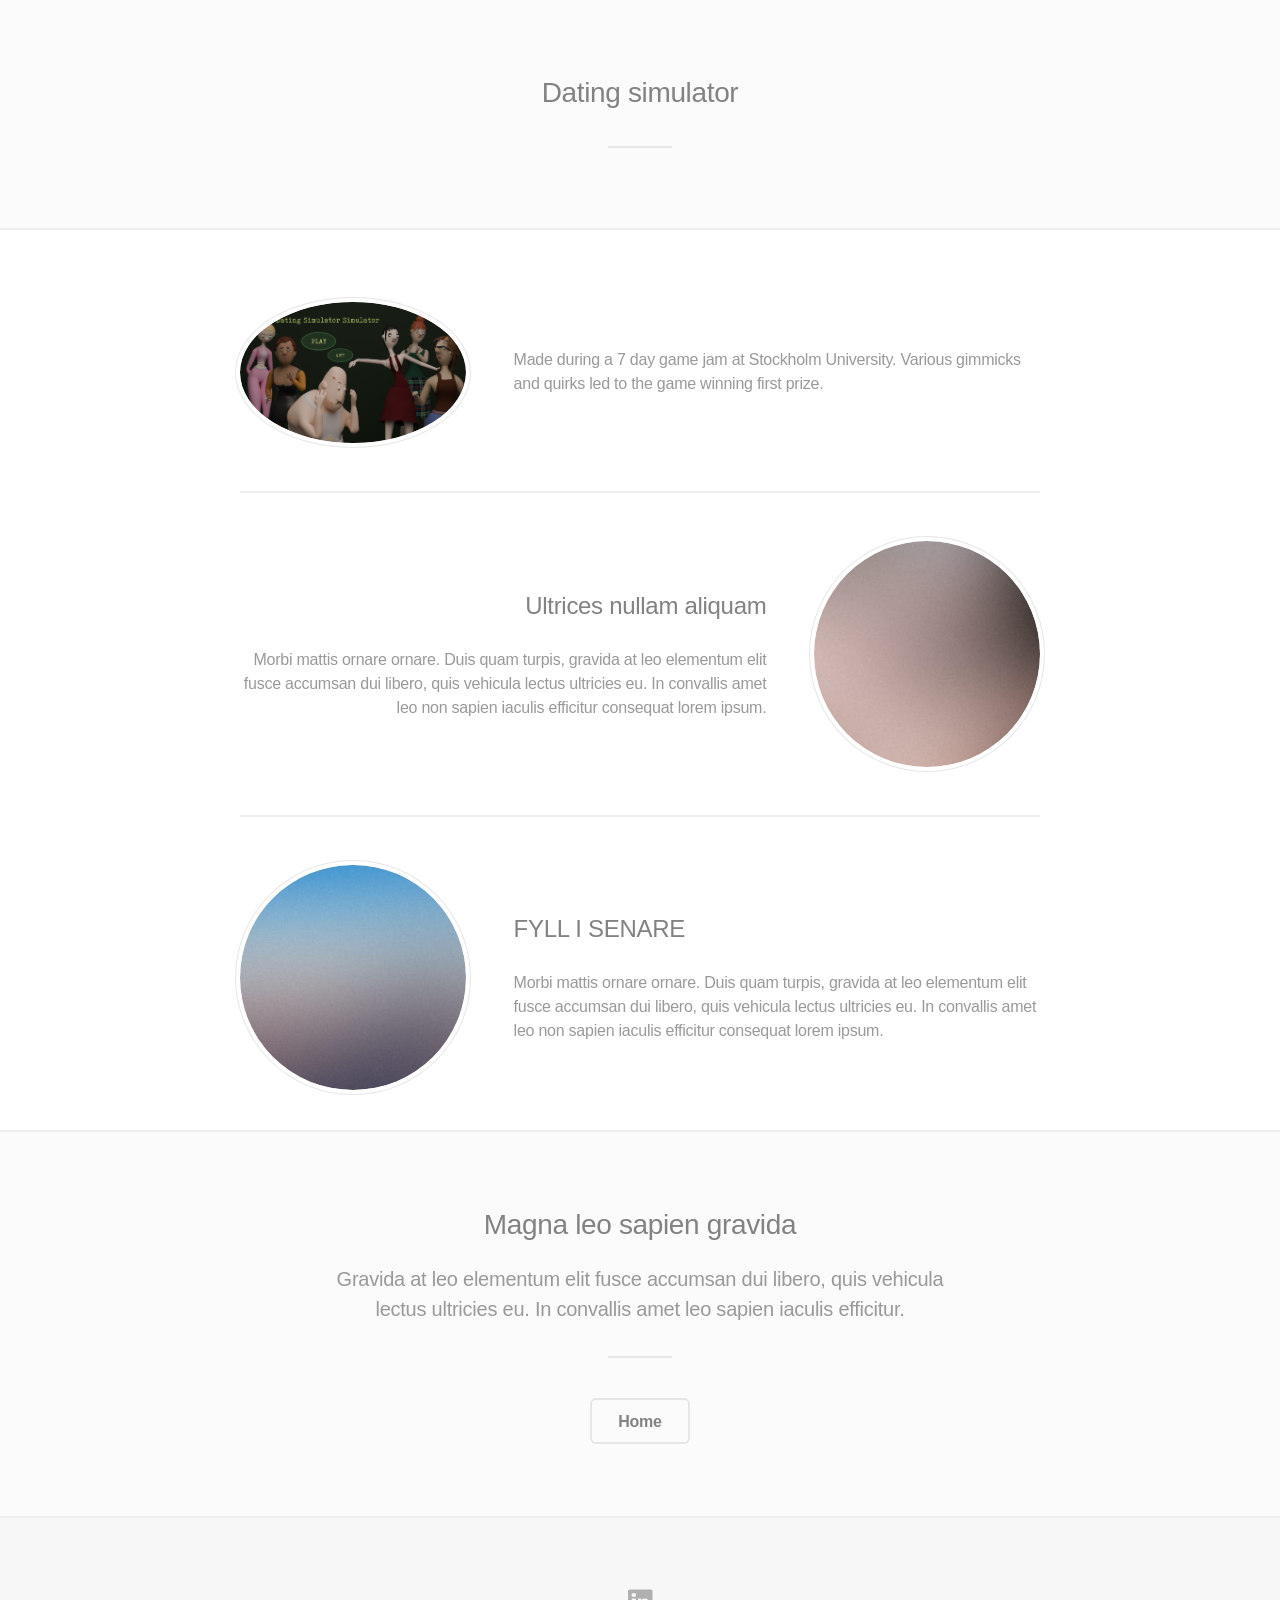
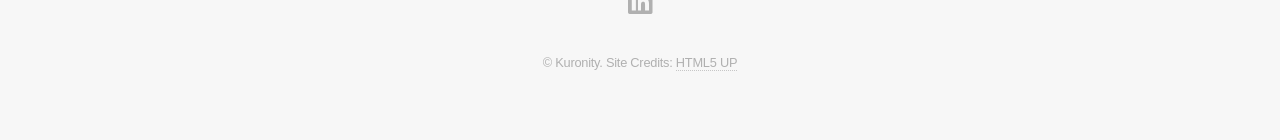
==== datingsim.html @ ecf242a9 "Dating sim part 1" ====
<!DOCTYPE HTML>
<!--
	Fractal by HTML5 UP
	html5up.net | @ajlkn
	Free for personal and commercial use under the CCA 3.0 license (html5up.net/license)
-->
<html>
	<head>
		<title>Portfolio - Dating sim</title>
		<meta charset="utf-8" />
		<meta name="viewport" content="width=device-width, initial-scale=1, user-scalable=no" />
		<link rel="stylesheet" href="assets/css/main.css" />
		<noscript><link rel="stylesheet" href="assets/css/noscript.css" /></noscript>
	</head>
	<body class="is-preload">

		<!-- One -->
			<section id="one" class="wrapper style2 special">
				<header class="major">
					<h2>Dating simulator</h2>
				</header>
				<!-- <ul class="icons major">
					<li><span class="icon solid fa-camera-retro"><span class="label">Shoot</span></span></li>
					<li><span class="icon solid fa-sync"><span class="label">Process</span></span></li>
					<li><span class="icon solid fa-cloud"><span class="label">Upload</span></span></li>
				</ul> -->
			</section>

		<!-- Two -->
			<section id="two" class="wrapper">
				<div class="inner alt">
					<section class="spotlight">
						<div class="image"><img src="images/DatingSimulatorStart.png" alt="" /></div>
						<div class="content">
							<p>Made during a 7 day game jam at Stockholm University. Various gimmicks and quirks led to the game winning first prize.</p>
						</div>
					</section>
					<section class="spotlight">
						<div class="image"><img src="images/pic02.jpg" alt="" /></div>
						<div class="content">
							<h3>Ultrices nullam aliquam</h3>
							<p>Morbi mattis ornare ornare. Duis quam turpis, gravida at leo elementum elit fusce accumsan dui libero, quis vehicula lectus ultricies eu. In convallis amet leo non sapien iaculis efficitur consequat lorem ipsum.</p>
						</div>
					</section>
					<section class="spotlight">
						<div class="image"><img src="images/pic03.jpg" alt="" /></div>
						<div class="content">
							<h3>FYLL I SENARE</h3>
							<p>Morbi mattis ornare ornare. Duis quam turpis, gravida at leo elementum elit fusce accumsan dui libero, quis vehicula lectus ultricies eu. In convallis amet leo non sapien iaculis efficitur consequat lorem ipsum.</p>
						</div>
					</section>
					<!-- <section class="special">
						<ul class="icons labeled">
							<li><span class="icon solid fa-camera-retro"><span class="label">Ipsum lorem accumsan</span></span></li>
							<li><span class="icon solid fa-sync"><span class="label">Sed vehicula elementum</span></span></li>
							<li><span class="icon solid fa-cloud"><span class="label">Elit fusce consequat</span></span></li>
							<li><span class="icon solid fa-code"><span class="label">Lorem nullam tempus</span></span></li>
							<li><span class="icon solid fa-desktop"><span class="label">Adipiscing amet sapien</span></span></li>
						</ul>
					</section> -->
				</div>
			</section>

		<!-- Three -->
			<section id="three" class="wrapper style2 special">
				<header class="major">
					<h2>Magna leo sapien gravida</h2>
					<p>Gravida at leo elementum elit fusce accumsan dui libero, quis vehicula<br />
					lectus ultricies eu. In convallis amet leo sapien iaculis efficitur.</p>
				</header>
				<ul class="actions special">
					<!-- <li><a href="#" class="button primary icon solid fa-download">Download</a></li> -->
					<li><a href="index.html" class="button">Home</a></li>
				</ul>
			</section>

		<!-- Four -->
		<!--
			<section id="four" class="wrapper">
				<div class="inner">

					<header class="major">
						<h2>Elements</h2>
					</header>

					<section>
						<h4>Text</h4>
						<p>This is <b>bold</b> and this is <strong>strong</strong>. This is <i>italic</i> and this is <em>emphasized</em>.
						This is <sup>superscript</sup> text and this is <sub>subscript</sub> text.
						This is <u>underlined</u> and this is code: <code>for (;;) { ... }</code>. Finally, <a href="#">this is a link</a>.</p>
						<hr />
						<header>
							<h4>Heading with a Subtitle</h4>
							<p>Lorem ipsum dolor sit amet nullam id egestas urna aliquam</p>
						</header>
						<p>Nunc lacinia ante nunc ac lobortis. Interdum adipiscing gravida odio porttitor sem non mi integer non faucibus ornare mi ut ante amet placerat aliquet. Volutpat eu sed ante lacinia sapien lorem accumsan varius montes viverra nibh in adipiscing blandit tempus accumsan.</p>
						<header>
							<h5>Heading with a Subtitle</h5>
							<p>Lorem ipsum dolor sit amet nullam id egestas urna aliquam</p>
						</header>
						<p>Nunc lacinia ante nunc ac lobortis. Interdum adipiscing gravida odio porttitor sem non mi integer non faucibus ornare mi ut ante amet placerat aliquet. Volutpat eu sed ante lacinia sapien lorem accumsan varius montes viverra nibh in adipiscing blandit tempus accumsan.</p>
						<hr />
						<h2>Heading Level 2</h2>
						<h3>Heading Level 3</h3>
						<h4>Heading Level 4</h4>
						<h5>Heading Level 5</h5>
						<h6>Heading Level 6</h6>
						<hr />
						<h5>Blockquote</h5>
						<blockquote>Fringilla nisl. Donec accumsan interdum nisi, quis tincidunt felis sagittis eget tempus euismod. Vestibulum ante ipsum primis in faucibus vestibulum. Blandit adipiscing eu felis iaculis volutpat ac adipiscing accumsan faucibus. Vestibulum ante ipsum primis in faucibus lorem ipsum dolor sit amet nullam adipiscing eu felis.</blockquote>
						<h5>Preformatted</h5>
						<pre><code>i = 0;

while (!deck.isInOrder()) {
  print 'Iteration ' + i;
  deck.shuffle();
  i++;
}

print 'It took ' + i + ' iterations to sort the deck.';</code></pre>
					</section>

					<section>
						<h4>Lists</h4>
						<div class="row">
							<div class="col-6 col-12-medium">
								<h5>Unordered</h5>
								<ul>
									<li>Dolor pulvinar etiam.</li>
									<li>Sagittis adipiscing.</li>
									<li>Felis enim feugiat.</li>
								</ul>
								<h5>Alternate</h5>
								<ul class="alt">
									<li>Dolor pulvinar etiam.</li>
									<li>Sagittis adipiscing.</li>
									<li>Felis enim feugiat.</li>
								</ul>
							</div>
							<div class="col-6 col-12-medium">
								<h5>Ordered</h5>
								<ol>
									<li>Dolor pulvinar etiam.</li>
									<li>Etiam vel felis viverra.</li>
									<li>Felis enim feugiat.</li>
									<li>Dolor pulvinar etiam.</li>
									<li>Etiam vel felis lorem.</li>
									<li>Felis enim et feugiat.</li>
								</ol>
								<h5>Icons</h5>
								<ul class="icons">
									<li><a href="#" class="icon brands fa-twitter"><span class="label">Twitter</span></a></li>
									<li><a href="#" class="icon brands fa-facebook-f"><span class="label">Facebook</span></a></li>
									<li><a href="#" class="icon brands fa-instagram"><span class="label">Instagram</span></a></li>
									<li><a href="#" class="icon brands fa-github"><span class="label">Github</span></a></li>
								</ul>
							</div>
						</div>
						<h5>Actions</h5>
						<div class="row">
							<div class="col-6 col-12-medium">
								<ul class="actions">
									<li><a href="#" class="button primary">Default</a></li>
									<li><a href="#" class="button">Default</a></li>
								</ul>
								<ul class="actions small">
									<li><a href="#" class="button primary small">Small</a></li>
									<li><a href="#" class="button small">Small</a></li>
								</ul>
								<ul class="actions stacked">
									<li><a href="#" class="button primary">Default</a></li>
									<li><a href="#" class="button">Default</a></li>
								</ul>
								<ul class="actions stacked">
									<li><a href="#" class="button primary small">Small</a></li>
									<li><a href="#" class="button small">Small</a></li>
								</ul>
							</div>
							<div class="col-6 col-12-medium">
								<ul class="actions stacked">
									<li><a href="#" class="button primary fit">Default</a></li>
									<li><a href="#" class="button fit">Default</a></li>
								</ul>
								<ul class="actions stacked">
									<li><a href="#" class="button primary small fit">Small</a></li>
									<li><a href="#" class="button small fit">Small</a></li>
								</ul>
							</div>
						</div>
					</section>

					<section>
						<h4>Table</h4>
						<h5>Default</h5>
						<div class="table-wrapper">
							<table>
								<thead>
									<tr>
										<th>Name</th>
										<th>Description</th>
										<th>Price</th>
									</tr>
								</thead>
								<tbody>
									<tr>
										<td>Item One</td>
										<td>Ante turpis integer aliquet porttitor.</td>
										<td>29.99</td>
									</tr>
									<tr>
										<td>Item Two</td>
										<td>Vis ac commodo adipiscing arcu aliquet.</td>
										<td>19.99</td>
									</tr>
									<tr>
										<td>Item Three</td>
										<td> Morbi faucibus arcu accumsan lorem.</td>
										<td>29.99</td>
									</tr>
									<tr>
										<td>Item Four</td>
										<td>Vitae integer tempus condimentum.</td>
										<td>19.99</td>
									</tr>
									<tr>
										<td>Item Five</td>
										<td>Ante turpis integer aliquet porttitor.</td>
										<td>29.99</td>
									</tr>
								</tbody>
								<tfoot>
									<tr>
										<td colspan="2"></td>
										<td>100.00</td>
									</tr>
								</tfoot>
							</table>
						</div>

						<h5>Alternate</h5>
						<div class="table-wrapper">
							<table class="alt">
								<thead>
									<tr>
										<th>Name</th>
										<th>Description</th>
										<th>Price</th>
									</tr>
								</thead>
								<tbody>
									<tr>
										<td>Item One</td>
										<td>Ante turpis integer aliquet porttitor.</td>
										<td>29.99</td>
									</tr>
									<tr>
										<td>Item Two</td>
										<td>Vis ac commodo adipiscing arcu aliquet.</td>
										<td>19.99</td>
									</tr>
									<tr>
										<td>Item Three</td>
										<td> Morbi faucibus arcu accumsan lorem.</td>
										<td>29.99</td>
									</tr>
									<tr>
										<td>Item Four</td>
										<td>Vitae integer tempus condimentum.</td>
										<td>19.99</td>
									</tr>
									<tr>
										<td>Item Five</td>
										<td>Ante turpis integer aliquet porttitor.</td>
										<td>29.99</td>
									</tr>
								</tbody>
								<tfoot>
									<tr>
										<td colspan="2"></td>
										<td>100.00</td>
									</tr>
								</tfoot>
							</table>
						</div>
					</section>

					<section>
						<h4>Buttons</h4>
						<ul class="actions">
							<li><a href="#" class="button primary">Primary</a></li>
							<li><a href="#" class="button">Default</a></li>
						</ul>
						<ul class="actions">
							<li><a href="#" class="button large">Large</a></li>
							<li><a href="#" class="button">Default</a></li>
							<li><a href="#" class="button small">Small</a></li>
						</ul>
						<ul class="actions fit">
							<li><a href="#" class="button fit">Fit</a></li>
							<li><a href="#" class="button primary fit">Fit</a></li>
							<li><a href="#" class="button fit">Fit</a></li>
						</ul>
						<ul class="actions fit small">
							<li><a href="#" class="button primary fit small">Fit + Small</a></li>
							<li><a href="#" class="button fit small">Fit + Small</a></li>
							<li><a href="#" class="button primary fit small">Fit + Small</a></li>
						</ul>
						<ul class="actions">
							<li><a href="#" class="button primary icon solid fa-download">Icon</a></li>
							<li><a href="#" class="button icon solid fa-download">Icon</a></li>
						</ul>
						<ul class="actions">
							<li><span class="button primary disabled">Disabled</span></li>
							<li><span class="button disabled">Disabled</span></li>
						</ul>
					</section>

					<section>
						<h4>Form</h4>
						<form method="post" action="#">
							<div class="row gtr-uniform">
								<div class="col-6 col-12-xsmall">
									<input type="text" name="demo-name" id="demo-name" value="" placeholder="Name" />
								</div>
								<div class="col-6 col-12-xsmall">
									<input type="email" name="demo-email" id="demo-email" value="" placeholder="Email" />
								</div>
								<div class="col-12">
									<select name="demo-category" id="demo-category">
										<option value="">- Category -</option>
										<option value="1">Manufacturing</option>
										<option value="1">Shipping</option>
										<option value="1">Administration</option>
										<option value="1">Human Resources</option>
									</select>
								</div>
								<div class="col-4 col-12-small">
									<input type="radio" id="demo-priority-low" name="demo-priority" checked>
									<label for="demo-priority-low">Low</label>
								</div>
								<div class="col-4 col-12-small">
									<input type="radio" id="demo-priority-normal" name="demo-priority">
									<label for="demo-priority-normal">Normal</label>
								</div>
								<div class="col-4 col-12-small">
									<input type="radio" id="demo-priority-high" name="demo-priority">
									<label for="demo-priority-high">High</label>
								</div>
								<div class="col-6 col-12-small">
									<input type="checkbox" id="demo-copy" name="demo-copy">
									<label for="demo-copy">Email me a copy</label>
								</div>
								<div class="col-6 col-12-small">
									<input type="checkbox" id="demo-human" name="demo-human" checked>
									<label for="demo-human">Not a robot</label>
								</div>
								<div class="col-12">
									<textarea name="demo-message" id="demo-message" placeholder="Enter your message" rows="6"></textarea>
								</div>
								<div class="col-12">
									<ul class="actions">
										<li><input type="submit" value="Send Message" class="primary" /></li>
										<li><input type="reset" value="Reset" /></li>
									</ul>
								</div>
							</div>
						</form>
					</section>

					<section>
						<h4>Image</h4>
						<h5>Fit</h5>
						<div class="box alt">
							<div class="row gtr-uniform">
								<div class="col-12"><span class="image fit"><img src="images/pic04.jpg" alt="" /></span></div>
								<div class="col-4"><span class="image fit"><img src="images/pic01.jpg" alt="" /></span></div>
								<div class="col-4"><span class="image fit"><img src="images/pic02.jpg" alt="" /></span></div>
								<div class="col-4"><span class="image fit"><img src="images/pic03.jpg" alt="" /></span></div>
								<div class="col-4"><span class="image fit"><img src="images/pic02.jpg" alt="" /></span></div>
								<div class="col-4"><span class="image fit"><img src="images/pic03.jpg" alt="" /></span></div>
								<div class="col-4"><span class="image fit"><img src="images/pic01.jpg" alt="" /></span></div>
								<div class="col-4"><span class="image fit"><img src="images/pic03.jpg" alt="" /></span></div>
								<div class="col-4"><span class="image fit"><img src="images/pic01.jpg" alt="" /></span></div>
								<div class="col-4"><span class="image fit"><img src="images/pic02.jpg" alt="" /></span></div>
							</div>
						</div>
						<h5>Left &amp; Right</h5>
						<p><span class="image left"><img src="images/pic05.jpg" alt="" /></span>Fringilla nisl. Donec accumsan interdum nisi, quis tincidunt felis sagittis eget. tempus euismod. Vestibulum ante ipsum primis in faucibus vestibulum. Blandit adipiscing eu felis iaculis volutpat ac adipiscing accumsan eu faucibus. Integer ac pellentesque praesent tincidunt felis sagittis eget. tempus euismod. Vestibulum ante ipsum primis in faucibus vestibulum. Blandit adipiscing eu felis iaculis volutpat ac adipiscing accumsan eu faucibus. Integer ac pellentesque praesent. Donec accumsan interdum nisi, quis tincidunt felis sagittis eget. tempus euismod. Vestibulum ante ipsum primis in faucibus vestibulum. Blandit adipiscing eu felis iaculis volutpat ac adipiscing accumsan eu faucibus. Integer ac pellentesque praesent tincidunt felis sagittis eget. tempus euismod. Vestibulum ante ipsum primis in faucibus vestibulum. Blandit adipiscing eu felis iaculis volutpat ac adipiscing accumsan eu faucibus. Integer ac pellentesque praesent. Blandit adipiscing eu felis iaculis volutpat ac adipiscing accumsan eu faucibus. Integer ac pellentesque praesent tincidunt felis sagittis eget. tempus euismod. Vestibulum ante ipsum primis in faucibus vestibulum. Blandit adipiscing eu felis iaculis volutpat ac adipiscing accumsan eu faucibus. Integer ac pellentesque praesent.</p>
						<p><span class="image right"><img src="images/pic05.jpg" alt="" /></span>Fringilla nisl. Donec accumsan interdum nisi, quis tincidunt felis sagittis eget. tempus euismod. Vestibulum ante ipsum primis in faucibus vestibulum. Blandit adipiscing eu felis iaculis volutpat ac adipiscing accumsan eu faucibus. Integer ac pellentesque praesent tincidunt felis sagittis eget. tempus euismod. Vestibulum ante ipsum primis in faucibus vestibulum. Blandit adipiscing eu felis iaculis volutpat ac adipiscing accumsan eu faucibus. Integer ac pellentesque praesent. Donec accumsan interdum nisi, quis tincidunt felis sagittis eget. tempus euismod. Vestibulum ante ipsum primis in faucibus vestibulum. Blandit adipiscing eu felis iaculis volutpat ac adipiscing accumsan eu faucibus. Integer ac pellentesque praesent tincidunt felis sagittis eget. tempus euismod. Vestibulum ante ipsum primis in faucibus vestibulum. Blandit adipiscing eu felis iaculis volutpat ac adipiscing accumsan eu faucibus. Integer ac pellentesque praesent. Blandit adipiscing eu felis iaculis volutpat ac adipiscing accumsan eu faucibus. Integer ac pellentesque praesent tincidunt felis sagittis eget. tempus euismod. Vestibulum ante ipsum primis in faucibus vestibulum. Blandit adipiscing eu felis iaculis volutpat ac adipiscing accumsan eu faucibus. Integer ac pellentesque praesent.</p>
					</section>

				</div>
			</section>
		-->

		<!-- Footer -->
			<footer id="footer">
				<ul class="icons">
					<!-- <li><a href="#" class="icon brands fa-facebook-f"><span class="label">Facebook</span></a></li> -->
					<li><a target="_blank" rel="noopener noreferrer" href="https://www.linkedin.com/in/bj%C3%B6rn-forsberg-009607271/" class="icon brands fa-linkedin"><span class="label">LinkedIn</span></a></li>
					<!-- <li><a href="#" class="icon brands fa-instagram"><span class="label">Instagram</span></a></li> -->
				</ul>
				<p class="copyright">&copy; Kuronity. Site Credits: <a href="http://html5up.net">HTML5 UP</a></p>
			</footer>

		<!-- Scripts -->
			<script src="assets/js/jquery.min.js"></script>
			<script src="assets/js/jquery.scrolly.min.js"></script>
			<script src="assets/js/browser.min.js"></script>
			<script src="assets/js/breakpoints.min.js"></script>
			<script src="assets/js/util.js"></script>
			<script src="assets/js/main.js"></script>

	</body>
</html>
---- assets/css/main.css ----
@import url(fontawesome-all.min.css);

/*
	Fractal by HTML5 UP
	html5up.net | @ajlkn
	Free for personal and commercial use under the CCA 3.0 license (html5up.net/license)
*/

html, body, div, span, applet, object,
iframe, h1, h2, h3, h4, h5, h6, p, blockquote,
pre, a, abbr, acronym, address, big, cite,
code, del, dfn, em, img, ins, kbd, q, s, samp,
small, strike, strong, sub, sup, tt, var, b,
u, i, center, dl, dt, dd, ol, ul, li, fieldset,
form, label, legend, table, caption, tbody,
tfoot, thead, tr, th, td, article, aside,
canvas, details, embed, figure, figcaption,
footer, header, hgroup, menu, nav, output, ruby,
section, summary, time, mark, audio, video {
	margin: 0;
	padding: 0;
	border: 0;
	font-size: 100%;
	font: inherit;
	vertical-align: baseline;}

article, aside, details, figcaption, figure,
footer, header, hgroup, menu, nav, section {
	display: block;}

body {
	line-height: 1;
}

ol, ul {
	list-style: none;
}

blockquote, q {
	quotes: none;
}

	blockquote:before, blockquote:after, q:before, q:after {
		content: '';
		content: none;
	}

table {
	border-collapse: collapse;
	border-spacing: 0;
}

body {
	-webkit-text-size-adjust: none;
}

mark {
	background-color: transparent;
	color: inherit;
}

input::-moz-focus-inner {
	border: 0;
	padding: 0;
}

input, select, textarea {
	-moz-appearance: none;
	-webkit-appearance: none;
	-ms-appearance: none;
	appearance: none;
}

/* Basic */

	@-ms-viewport {
		width: device-width;
	}

	body {
		-ms-overflow-style: scrollbar;
	}

	@media screen and (max-width: 360px) {

		html, body {
			min-width: 320px;
		}

	}

	html {
		box-sizing: border-box;
	}

	*, *:before, *:after {
		box-sizing: inherit;
	}

	body {
		background: #ffffff;
	}

		body.is-preload *, body.is-preload *:before, body.is-preload *:after {
			-moz-animation: none !important;
			-webkit-animation: none !important;
			-ms-animation: none !important;
			animation: none !important;
			-moz-transition: none !important;
			-webkit-transition: none !important;
			-ms-transition: none !important;
			transition: none !important;
		}

/* Type */

	body {
		color: #999999;
	}

	html, input, select, textarea {
		font-size: 16pt;
	}

		@media screen and (max-width: 1680px) {

			html, input, select, textarea {
				font-size: 13pt;
			}

		}

		@media screen and (max-width: 1280px) {

			html, input, select, textarea {
				font-size: 12pt;
			}

		}

		@media screen and (max-width: 360px) {

			html, input, select, textarea {
				font-size: 11pt;
			}

		}

	body, input, select, textarea {
		font-family: Arial, Helvetica, sans-serif;
		font-weight: normal;
		line-height: 1.5em;
		letter-spacing: -0.015em;
	}

	a {
		-moz-transition: color 0.2s ease-in-out, border-bottom-color 0.2s ease-in-out;
		-webkit-transition: color 0.2s ease-in-out, border-bottom-color 0.2s ease-in-out;
		-ms-transition: color 0.2s ease-in-out, border-bottom-color 0.2s ease-in-out;
		transition: color 0.2s ease-in-out, border-bottom-color 0.2s ease-in-out;
		text-decoration: none;
		border-bottom: dotted 1px;
	}

		a:hover {
			border-bottom-color: transparent !important;
		}

	strong, b {
		font-weight: bold;
	}

	em, i {
		font-style: italic;
	}

	p {
		margin: 0 0 2em 0;
	}

	h1, h2, h3, h4, h5, h6 {
		font-weight: normal;
		line-height: 1em;
		margin: 0 0 1em 0;
		letter-spacing: -0.0125em;
	}

		h1 a, h2 a, h3 a, h4 a, h5 a, h6 a {
			color: inherit;
			text-decoration: none;
			border-bottom: none;
		}

		@media screen and (max-width: 980px) {

			h1 br, h2 br, h3 br, h4 br, h5 br, h6 br {
				display: none;
			}

		}

	h2 {
		font-size: 1.75em;
		line-height: 1.5em;
	}

	h3 {
		font-size: 1.5em;
		line-height: 1.5em;
	}

	h4 {
		font-size: 1.1em;
		line-height: 1.5em;
	}

	h5 {
		font-size: 0.9em;
		line-height: 1.5em;
	}

	h6 {
		font-size: 0.7em;
		line-height: 1.5em;
	}

	@media screen and (max-width: 736px) {

		h2 {
			font-size: 1.25em;
		}

		h3 {
			font-size: 1.2em;
		}

		h4 {
			font-size: 1em;
		}

	}

	sub {
		font-size: 0.8em;
		position: relative;
		top: 0.5em;
	}

	sup {
		font-size: 0.8em;
		position: relative;
		top: -0.5em;
	}

	blockquote {
		border-left-style: solid;
		border-left-width: 4px;
		font-style: italic;
		margin: 0 0 2em 0;
		padding: 0.5em 0 0.5em 2em;
	}

	code {
		border-radius: 6px;
		border-style: solid;
		border-width: 1px;
		font-family: "Courier New", monospace;
		font-size: 0.9em;
		margin: 0 0.25em;
		padding: 0.25em 0.65em;
	}

	pre {
		-webkit-overflow-scrolling: touch;
		font-family: "Courier New", monospace;
		font-size: 0.9em;
		margin: 0 0 2em 0;
	}

		pre code {
			display: block;
			line-height: 1.75em;
			padding: 1em 1.5em;
			overflow-x: auto;
		}

	hr {
		border: 0;
		border-bottom-style: solid;
		border-bottom-width: 1px;
		margin: 2em 0;
	}

		hr.major {
			margin: 3em 0;
		}

	.align-left {
		text-align: left;
	}

	.align-center {
		text-align: center;
	}

	.align-right {
		text-align: right;
	}

	input, select, textarea {
		color: #999999;
	}

	a {
		color: inherit;
		border-bottom-color: #d6d6d6;
	}

		a:hover {
			color: #4696e5;
		}

	strong, b {
		color: #828282;
	}

	h1, h2, h3, h4, h5, h6 {
		color: #828282;
	}

	blockquote {
		border-left-color: #e6e6e6;
	}

	code {
		background: rgba(144, 144, 144, 0.075);
		border-color: #e6e6e6;
	}

	hr {
		border-bottom-color: #e6e6e6;
	}

/* Row */

	.row {
		display: flex;
		flex-wrap: wrap;
		box-sizing: border-box;
		align-items: stretch;
	}

		.row > * {
			box-sizing: border-box;
		}

		.row.gtr-uniform > * > :last-child {
			margin-bottom: 0;
		}

		.row.aln-left {
			justify-content: flex-start;
		}

		.row.aln-center {
			justify-content: center;
		}

		.row.aln-right {
			justify-content: flex-end;
		}

		.row.aln-top {
			align-items: flex-start;
		}

		.row.aln-middle {
			align-items: center;
		}

		.row.aln-bottom {
			align-items: flex-end;
		}

		.row > .imp {
			order: -1;
		}

		.row > .col-1 {
			width: 8.33333%;
		}

		.row > .off-1 {
			margin-left: 8.33333%;
		}

		.row > .col-2 {
			width: 16.66667%;
		}

		.row > .off-2 {
			margin-left: 16.66667%;
		}

		.row > .col-3 {
			width: 25%;
		}

		.row > .off-3 {
			margin-left: 25%;
		}

		.row > .col-4 {
			width: 33.33333%;
		}

		.row > .off-4 {
			margin-left: 33.33333%;
		}

		.row > .col-5 {
			width: 41.66667%;
		}

		.row > .off-5 {
			margin-left: 41.66667%;
		}

		.row > .col-6 {
			width: 50%;
		}

		.row > .off-6 {
			margin-left: 50%;
		}

		.row > .col-7 {
			width: 58.33333%;
		}

		.row > .off-7 {
			margin-left: 58.33333%;
		}

		.row > .col-8 {
			width: 66.66667%;
		}

		.row > .off-8 {
			margin-left: 66.66667%;
		}

		.row > .col-9 {
			width: 75%;
		}

		.row > .off-9 {
			margin-left: 75%;
		}

		.row > .col-10 {
			width: 83.33333%;
		}

		.row > .off-10 {
			margin-left: 83.33333%;
		}

		.row > .col-11 {
			width: 91.66667%;
		}

		.row > .off-11 {
			margin-left: 91.66667%;
		}

		.row > .col-12 {
			width: 100%;
		}

		.row > .off-12 {
			margin-left: 100%;
		}

		.row.gtr-0 {
			margin-top: 0;
			margin-left: 0em;
		}

			.row.gtr-0 > * {
				padding: 0 0 0 0em;
			}

			.row.gtr-0.gtr-uniform {
				margin-top: 0em;
			}

				.row.gtr-0.gtr-uniform > * {
					padding-top: 0em;
				}

		.row.gtr-25 {
			margin-top: 0;
			margin-left: -0.375em;
		}

			.row.gtr-25 > * {
				padding: 0 0 0 0.375em;
			}

			.row.gtr-25.gtr-uniform {
				margin-top: -0.375em;
			}

				.row.gtr-25.gtr-uniform > * {
					padding-top: 0.375em;
				}

		.row.gtr-50 {
			margin-top: 0;
			margin-left: -0.75em;
		}

			.row.gtr-50 > * {
				padding: 0 0 0 0.75em;
			}

			.row.gtr-50.gtr-uniform {
				margin-top: -0.75em;
			}

				.row.gtr-50.gtr-uniform > * {
					padding-top: 0.75em;
				}

		.row {
			margin-top: 0;
			margin-left: -1.5em;
		}

			.row > * {
				padding: 0 0 0 1.5em;
			}

			.row.gtr-uniform {
				margin-top: -1.5em;
			}

				.row.gtr-uniform > * {
					padding-top: 1.5em;
				}

		.row.gtr-150 {
			margin-top: 0;
			margin-left: -2.25em;
		}

			.row.gtr-150 > * {
				padding: 0 0 0 2.25em;
			}

			.row.gtr-150.gtr-uniform {
				margin-top: -2.25em;
			}

				.row.gtr-150.gtr-uniform > * {
					padding-top: 2.25em;
				}

		.row.gtr-200 {
			margin-top: 0;
			margin-left: -3em;
		}

			.row.gtr-200 > * {
				padding: 0 0 0 3em;
			}

			.row.gtr-200.gtr-uniform {
				margin-top: -3em;
			}

				.row.gtr-200.gtr-uniform > * {
					padding-top: 3em;
				}

		@media screen and (max-width: 1680px) {

			.row {
				display: flex;
				flex-wrap: wrap;
				box-sizing: border-box;
				align-items: stretch;
			}

				.row > * {
					box-sizing: border-box;
				}

				.row.gtr-uniform > * > :last-child {
					margin-bottom: 0;
				}

				.row.aln-left {
					justify-content: flex-start;
				}

				.row.aln-center {
					justify-content: center;
				}

				.row.aln-right {
					justify-content: flex-end;
				}

				.row.aln-top {
					align-items: flex-start;
				}

				.row.aln-middle {
					align-items: center;
				}

				.row.aln-bottom {
					align-items: flex-end;
				}

				.row > .imp-xlarge {
					order: -1;
				}

				.row > .col-1-xlarge {
					width: 8.33333%;
				}

				.row > .off-1-xlarge {
					margin-left: 8.33333%;
				}

				.row > .col-2-xlarge {
					width: 16.66667%;
				}

				.row > .off-2-xlarge {
					margin-left: 16.66667%;
				}

				.row > .col-3-xlarge {
					width: 25%;
				}

				.row > .off-3-xlarge {
					margin-left: 25%;
				}

				.row > .col-4-xlarge {
					width: 33.33333%;
				}

				.row > .off-4-xlarge {
					margin-left: 33.33333%;
				}

				.row > .col-5-xlarge {
					width: 41.66667%;
				}

				.row > .off-5-xlarge {
					margin-left: 41.66667%;
				}

				.row > .col-6-xlarge {
					width: 50%;
				}

				.row > .off-6-xlarge {
					margin-left: 50%;
				}

				.row > .col-7-xlarge {
					width: 58.33333%;
				}

				.row > .off-7-xlarge {
					margin-left: 58.33333%;
				}

				.row > .col-8-xlarge {
					width: 66.66667%;
				}

				.row > .off-8-xlarge {
					margin-left: 66.66667%;
				}

				.row > .col-9-xlarge {
					width: 75%;
				}

				.row > .off-9-xlarge {
					margin-left: 75%;
				}

				.row > .col-10-xlarge {
					width: 83.33333%;
				}

				.row > .off-10-xlarge {
					margin-left: 83.33333%;
				}

				.row > .col-11-xlarge {
					width: 91.66667%;
				}

				.row > .off-11-xlarge {
					margin-left: 91.66667%;
				}

				.row > .col-12-xlarge {
					width: 100%;
				}

				.row > .off-12-xlarge {
					margin-left: 100%;
				}

				.row.gtr-0 {
					margin-top: 0;
					margin-left: 0em;
				}

					.row.gtr-0 > * {
						padding: 0 0 0 0em;
					}

					.row.gtr-0.gtr-uniform {
						margin-top: 0em;
					}

						.row.gtr-0.gtr-uniform > * {
							padding-top: 0em;
						}

				.row.gtr-25 {
					margin-top: 0;
					margin-left: -0.375em;
				}

					.row.gtr-25 > * {
						padding: 0 0 0 0.375em;
					}

					.row.gtr-25.gtr-uniform {
						margin-top: -0.375em;
					}

						.row.gtr-25.gtr-uniform > * {
							padding-top: 0.375em;
						}

				.row.gtr-50 {
					margin-top: 0;
					margin-left: -0.75em;
				}

					.row.gtr-50 > * {
						padding: 0 0 0 0.75em;
					}

					.row.gtr-50.gtr-uniform {
						margin-top: -0.75em;
					}

						.row.gtr-50.gtr-uniform > * {
							padding-top: 0.75em;
						}

				.row {
					margin-top: 0;
					margin-left: -1.5em;
				}

					.row > * {
						padding: 0 0 0 1.5em;
					}

					.row.gtr-uniform {
						margin-top: -1.5em;
					}

						.row.gtr-uniform > * {
							padding-top: 1.5em;
						}

				.row.gtr-150 {
					margin-top: 0;
					margin-left: -2.25em;
				}

					.row.gtr-150 > * {
						padding: 0 0 0 2.25em;
					}

					.row.gtr-150.gtr-uniform {
						margin-top: -2.25em;
					}

						.row.gtr-150.gtr-uniform > * {
							padding-top: 2.25em;
						}

				.row.gtr-200 {
					margin-top: 0;
					margin-left: -3em;
				}

					.row.gtr-200 > * {
						padding: 0 0 0 3em;
					}

					.row.gtr-200.gtr-uniform {
						margin-top: -3em;
					}

						.row.gtr-200.gtr-uniform > * {
							padding-top: 3em;
						}

		}

		@media screen and (max-width: 1280px) {

			.row {
				display: flex;
				flex-wrap: wrap;
				box-sizing: border-box;
				align-items: stretch;
			}

				.row > * {
					box-sizing: border-box;
				}

				.row.gtr-uniform > * > :last-child {
					margin-bottom: 0;
				}

				.row.aln-left {
					justify-content: flex-start;
				}

				.row.aln-center {
					justify-content: center;
				}

				.row.aln-right {
					justify-content: flex-end;
				}

				.row.aln-top {
					align-items: flex-start;
				}

				.row.aln-middle {
					align-items: center;
				}

				.row.aln-bottom {
					align-items: flex-end;
				}

				.row > .imp-large {
					order: -1;
				}

				.row > .col-1-large {
					width: 8.33333%;
				}

				.row > .off-1-large {
					margin-left: 8.33333%;
				}

				.row > .col-2-large {
					width: 16.66667%;
				}

				.row > .off-2-large {
					margin-left: 16.66667%;
				}

				.row > .col-3-large {
					width: 25%;
				}

				.row > .off-3-large {
					margin-left: 25%;
				}

				.row > .col-4-large {
					width: 33.33333%;
				}

				.row > .off-4-large {
					margin-left: 33.33333%;
				}

				.row > .col-5-large {
					width: 41.66667%;
				}

				.row > .off-5-large {
					margin-left: 41.66667%;
				}

				.row > .col-6-large {
					width: 50%;
				}

				.row > .off-6-large {
					margin-left: 50%;
				}

				.row > .col-7-large {
					width: 58.33333%;
				}

				.row > .off-7-large {
					margin-left: 58.33333%;
				}

				.row > .col-8-large {
					width: 66.66667%;
				}

				.row > .off-8-large {
					margin-left: 66.66667%;
				}

				.row > .col-9-large {
					width: 75%;
				}

				.row > .off-9-large {
					margin-left: 75%;
				}

				.row > .col-10-large {
					width: 83.33333%;
				}

				.row > .off-10-large {
					margin-left: 83.33333%;
				}

				.row > .col-11-large {
					width: 91.66667%;
				}

				.row > .off-11-large {
					margin-left: 91.66667%;
				}

				.row > .col-12-large {
					width: 100%;
				}

				.row > .off-12-large {
					margin-left: 100%;
				}

				.row.gtr-0 {
					margin-top: 0;
					margin-left: 0em;
				}

					.row.gtr-0 > * {
						padding: 0 0 0 0em;
					}

					.row.gtr-0.gtr-uniform {
						margin-top: 0em;
					}

						.row.gtr-0.gtr-uniform > * {
							padding-top: 0em;
						}

				.row.gtr-25 {
					margin-top: 0;
					margin-left: -0.375em;
				}

					.row.gtr-25 > * {
						padding: 0 0 0 0.375em;
					}

					.row.gtr-25.gtr-uniform {
						margin-top: -0.375em;
					}

						.row.gtr-25.gtr-uniform > * {
							padding-top: 0.375em;
						}

				.row.gtr-50 {
					margin-top: 0;
					margin-left: -0.75em;
				}

					.row.gtr-50 > * {
						padding: 0 0 0 0.75em;
					}

					.row.gtr-50.gtr-uniform {
						margin-top: -0.75em;
					}

						.row.gtr-50.gtr-uniform > * {
							padding-top: 0.75em;
						}

				.row {
					margin-top: 0;
					margin-left: -1.5em;
				}

					.row > * {
						padding: 0 0 0 1.5em;
					}

					.row.gtr-uniform {
						margin-top: -1.5em;
					}

						.row.gtr-uniform > * {
							padding-top: 1.5em;
						}

				.row.gtr-150 {
					margin-top: 0;
					margin-left: -2.25em;
				}

					.row.gtr-150 > * {
						padding: 0 0 0 2.25em;
					}

					.row.gtr-150.gtr-uniform {
						margin-top: -2.25em;
					}

						.row.gtr-150.gtr-uniform > * {
							padding-top: 2.25em;
						}

				.row.gtr-200 {
					margin-top: 0;
					margin-left: -3em;
				}

					.row.gtr-200 > * {
						padding: 0 0 0 3em;
					}

					.row.gtr-200.gtr-uniform {
						margin-top: -3em;
					}

						.row.gtr-200.gtr-uniform > * {
							padding-top: 3em;
						}

		}

		@media screen and (max-width: 980px) {

			.row {
				display: flex;
				flex-wrap: wrap;
				box-sizing: border-box;
				align-items: stretch;
			}

				.row > * {
					box-sizing: border-box;
				}

				.row.gtr-uniform > * > :last-child {
					margin-bottom: 0;
				}

				.row.aln-left {
					justify-content: flex-start;
				}

				.row.aln-center {
					justify-content: center;
				}

				.row.aln-right {
					justify-content: flex-end;
				}

				.row.aln-top {
					align-items: flex-start;
				}

				.row.aln-middle {
					align-items: center;
				}

				.row.aln-bottom {
					align-items: flex-end;
				}

				.row > .imp-medium {
					order: -1;
				}

				.row > .col-1-medium {
					width: 8.33333%;
				}

				.row > .off-1-medium {
					margin-left: 8.33333%;
				}

				.row > .col-2-medium {
					width: 16.66667%;
				}

				.row > .off-2-medium {
					margin-left: 16.66667%;
				}

				.row > .col-3-medium {
					width: 25%;
				}

				.row > .off-3-medium {
					margin-left: 25%;
				}

				.row > .col-4-medium {
					width: 33.33333%;
				}

				.row > .off-4-medium {
					margin-left: 33.33333%;
				}

				.row > .col-5-medium {
					width: 41.66667%;
				}

				.row > .off-5-medium {
					margin-left: 41.66667%;
				}

				.row > .col-6-medium {
					width: 50%;
				}

				.row > .off-6-medium {
					margin-left: 50%;
				}

				.row > .col-7-medium {
					width: 58.33333%;
				}

				.row > .off-7-medium {
					margin-left: 58.33333%;
				}

				.row > .col-8-medium {
					width: 66.66667%;
				}

				.row > .off-8-medium {
					margin-left: 66.66667%;
				}

				.row > .col-9-medium {
					width: 75%;
				}

				.row > .off-9-medium {
					margin-left: 75%;
				}

				.row > .col-10-medium {
					width: 83.33333%;
				}

				.row > .off-10-medium {
					margin-left: 83.33333%;
				}

				.row > .col-11-medium {
					width: 91.66667%;
				}

				.row > .off-11-medium {
					margin-left: 91.66667%;
				}

				.row > .col-12-medium {
					width: 100%;
				}

				.row > .off-12-medium {
					margin-left: 100%;
				}

				.row.gtr-0 {
					margin-top: 0;
					margin-left: 0em;
				}

					.row.gtr-0 > * {
						padding: 0 0 0 0em;
					}

					.row.gtr-0.gtr-uniform {
						margin-top: 0em;
					}

						.row.gtr-0.gtr-uniform > * {
							padding-top: 0em;
						}

				.row.gtr-25 {
					margin-top: 0;
					margin-left: -0.375em;
				}

					.row.gtr-25 > * {
						padding: 0 0 0 0.375em;
					}

					.row.gtr-25.gtr-uniform {
						margin-top: -0.375em;
					}

						.row.gtr-25.gtr-uniform > * {
							padding-top: 0.375em;
						}

				.row.gtr-50 {
					margin-top: 0;
					margin-left: -0.75em;
				}

					.row.gtr-50 > * {
						padding: 0 0 0 0.75em;
					}

					.row.gtr-50.gtr-uniform {
						margin-top: -0.75em;
					}

						.row.gtr-50.gtr-uniform > * {
							padding-top: 0.75em;
						}

				.row {
					margin-top: 0;
					margin-left: -1.5em;
				}

					.row > * {
						padding: 0 0 0 1.5em;
					}

					.row.gtr-uniform {
						margin-top: -1.5em;
					}

						.row.gtr-uniform > * {
							padding-top: 1.5em;
						}

				.row.gtr-150 {
					margin-top: 0;
					margin-left: -2.25em;
				}

					.row.gtr-150 > * {
						padding: 0 0 0 2.25em;
					}

					.row.gtr-150.gtr-uniform {
						margin-top: -2.25em;
					}

						.row.gtr-150.gtr-uniform > * {
							padding-top: 2.25em;
						}

				.row.gtr-200 {
					margin-top: 0;
					margin-left: -3em;
				}

					.row.gtr-200 > * {
						padding: 0 0 0 3em;
					}

					.row.gtr-200.gtr-uniform {
						margin-top: -3em;
					}

						.row.gtr-200.gtr-uniform > * {
							padding-top: 3em;
						}

		}

		@media screen and (max-width: 736px) {

			.row {
				display: flex;
				flex-wrap: wrap;
				box-sizing: border-box;
				align-items: stretch;
			}

				.row > * {
					box-sizing: border-box;
				}

				.row.gtr-uniform > * > :last-child {
					margin-bottom: 0;
				}

				.row.aln-left {
					justify-content: flex-start;
				}

				.row.aln-center {
					justify-content: center;
				}

				.row.aln-right {
					justify-content: flex-end;
				}

				.row.aln-top {
					align-items: flex-start;
				}

				.row.aln-middle {
					align-items: center;
				}

				.row.aln-bottom {
					align-items: flex-end;
				}

				.row > .imp-small {
					order: -1;
				}

				.row > .col-1-small {
					width: 8.33333%;
				}

				.row > .off-1-small {
					margin-left: 8.33333%;
				}

				.row > .col-2-small {
					width: 16.66667%;
				}

				.row > .off-2-small {
					margin-left: 16.66667%;
				}

				.row > .col-3-small {
					width: 25%;
				}

				.row > .off-3-small {
					margin-left: 25%;
				}

				.row > .col-4-small {
					width: 33.33333%;
				}

				.row > .off-4-small {
					margin-left: 33.33333%;
				}

				.row > .col-5-small {
					width: 41.66667%;
				}

				.row > .off-5-small {
					margin-left: 41.66667%;
				}

				.row > .col-6-small {
					width: 50%;
				}

				.row > .off-6-small {
					margin-left: 50%;
				}

				.row > .col-7-small {
					width: 58.33333%;
				}

				.row > .off-7-small {
					margin-left: 58.33333%;
				}

				.row > .col-8-small {
					width: 66.66667%;
				}

				.row > .off-8-small {
					margin-left: 66.66667%;
				}

				.row > .col-9-small {
					width: 75%;
				}

				.row > .off-9-small {
					margin-left: 75%;
				}

				.row > .col-10-small {
					width: 83.33333%;
				}

				.row > .off-10-small {
					margin-left: 83.33333%;
				}

				.row > .col-11-small {
					width: 91.66667%;
				}

				.row > .off-11-small {
					margin-left: 91.66667%;
				}

				.row > .col-12-small {
					width: 100%;
				}

				.row > .off-12-small {
					margin-left: 100%;
				}

				.row.gtr-0 {
					margin-top: 0;
					margin-left: 0em;
				}

					.row.gtr-0 > * {
						padding: 0 0 0 0em;
					}

					.row.gtr-0.gtr-uniform {
						margin-top: 0em;
					}

						.row.gtr-0.gtr-uniform > * {
							padding-top: 0em;
						}

				.row.gtr-25 {
					margin-top: 0;
					margin-left: -0.375em;
				}

					.row.gtr-25 > * {
						padding: 0 0 0 0.375em;
					}

					.row.gtr-25.gtr-uniform {
						margin-top: -0.375em;
					}

						.row.gtr-25.gtr-uniform > * {
							padding-top: 0.375em;
						}

				.row.gtr-50 {
					margin-top: 0;
					margin-left: -0.75em;
				}

					.row.gtr-50 > * {
						padding: 0 0 0 0.75em;
					}

					.row.gtr-50.gtr-uniform {
						margin-top: -0.75em;
					}

						.row.gtr-50.gtr-uniform > * {
							padding-top: 0.75em;
						}

				.row {
					margin-top: 0;
					margin-left: -1.5em;
				}

					.row > * {
						padding: 0 0 0 1.5em;
					}

					.row.gtr-uniform {
						margin-top: -1.5em;
					}

						.row.gtr-uniform > * {
							padding-top: 1.5em;
						}

				.row.gtr-150 {
					margin-top: 0;
					margin-left: -2.25em;
				}

					.row.gtr-150 > * {
						padding: 0 0 0 2.25em;
					}

					.row.gtr-150.gtr-uniform {
						margin-top: -2.25em;
					}

						.row.gtr-150.gtr-uniform > * {
							padding-top: 2.25em;
						}

				.row.gtr-200 {
					margin-top: 0;
					margin-left: -3em;
				}

					.row.gtr-200 > * {
						padding: 0 0 0 3em;
					}

					.row.gtr-200.gtr-uniform {
						margin-top: -3em;
					}

						.row.gtr-200.gtr-uniform > * {
							padding-top: 3em;
						}

		}

		@media screen and (max-width: 480px) {

			.row {
				display: flex;
				flex-wrap: wrap;
				box-sizing: border-box;
				align-items: stretch;
			}

				.row > * {
					box-sizing: border-box;
				}

				.row.gtr-uniform > * > :last-child {
					margin-bottom: 0;
				}

				.row.aln-left {
					justify-content: flex-start;
				}

				.row.aln-center {
					justify-content: center;
				}

				.row.aln-right {
					justify-content: flex-end;
				}

				.row.aln-top {
					align-items: flex-start;
				}

				.row.aln-middle {
					align-items: center;
				}

				.row.aln-bottom {
					align-items: flex-end;
				}

				.row > .imp-xsmall {
					order: -1;
				}

				.row > .col-1-xsmall {
					width: 8.33333%;
				}

				.row > .off-1-xsmall {
					margin-left: 8.33333%;
				}

				.row > .col-2-xsmall {
					width: 16.66667%;
				}

				.row > .off-2-xsmall {
					margin-left: 16.66667%;
				}

				.row > .col-3-xsmall {
					width: 25%;
				}

				.row > .off-3-xsmall {
					margin-left: 25%;
				}

				.row > .col-4-xsmall {
					width: 33.33333%;
				}

				.row > .off-4-xsmall {
					margin-left: 33.33333%;
				}

				.row > .col-5-xsmall {
					width: 41.66667%;
				}

				.row > .off-5-xsmall {
					margin-left: 41.66667%;
				}

				.row > .col-6-xsmall {
					width: 50%;
				}

				.row > .off-6-xsmall {
					margin-left: 50%;
				}

				.row > .col-7-xsmall {
					width: 58.33333%;
				}

				.row > .off-7-xsmall {
					margin-left: 58.33333%;
				}

				.row > .col-8-xsmall {
					width: 66.66667%;
				}

				.row > .off-8-xsmall {
					margin-left: 66.66667%;
				}

				.row > .col-9-xsmall {
					width: 75%;
				}

				.row > .off-9-xsmall {
					margin-left: 75%;
				}

				.row > .col-10-xsmall {
					width: 83.33333%;
				}

				.row > .off-10-xsmall {
					margin-left: 83.33333%;
				}

				.row > .col-11-xsmall {
					width: 91.66667%;
				}

				.row > .off-11-xsmall {
					margin-left: 91.66667%;
				}

				.row > .col-12-xsmall {
					width: 100%;
				}

				.row > .off-12-xsmall {
					margin-left: 100%;
				}

				.row.gtr-0 {
					margin-top: 0;
					margin-left: 0em;
				}

					.row.gtr-0 > * {
						padding: 0 0 0 0em;
					}

					.row.gtr-0.gtr-uniform {
						margin-top: 0em;
					}

						.row.gtr-0.gtr-uniform > * {
							padding-top: 0em;
						}

				.row.gtr-25 {
					margin-top: 0;
					margin-left: -0.375em;
				}

					.row.gtr-25 > * {
						padding: 0 0 0 0.375em;
					}

					.row.gtr-25.gtr-uniform {
						margin-top: -0.375em;
					}

						.row.gtr-25.gtr-uniform > * {
							padding-top: 0.375em;
						}

				.row.gtr-50 {
					margin-top: 0;
					margin-left: -0.75em;
				}

					.row.gtr-50 > * {
						padding: 0 0 0 0.75em;
					}

					.row.gtr-50.gtr-uniform {
						margin-top: -0.75em;
					}

						.row.gtr-50.gtr-uniform > * {
							padding-top: 0.75em;
						}

				.row {
					margin-top: 0;
					margin-left: -1.5em;
				}

					.row > * {
						padding: 0 0 0 1.5em;
					}

					.row.gtr-uniform {
						margin-top: -1.5em;
					}

						.row.gtr-uniform > * {
							padding-top: 1.5em;
						}

				.row.gtr-150 {
					margin-top: 0;
					margin-left: -2.25em;
				}

					.row.gtr-150 > * {
						padding: 0 0 0 2.25em;
					}

					.row.gtr-150.gtr-uniform {
						margin-top: -2.25em;
					}

						.row.gtr-150.gtr-uniform > * {
							padding-top: 2.25em;
						}

				.row.gtr-200 {
					margin-top: 0;
					margin-left: -3em;
				}

					.row.gtr-200 > * {
						padding: 0 0 0 3em;
					}

					.row.gtr-200.gtr-uniform {
						margin-top: -3em;
					}

						.row.gtr-200.gtr-uniform > * {
							padding-top: 3em;
						}

		}

/* Box */

	.box {
		border-radius: 6px;
		border: solid 1px #e6e6e6;
		margin-bottom: 2em;
		padding: 1.5em;
	}

		.box > :last-child,
		.box > :last-child > :last-child,
		.box > :last-child > :last-child > :last-child {
			margin-bottom: 0;
		}

		.box.alt {
			border: 0;
			border-radius: 0;
			padding: 0;
		}

/* Button */

	input[type="submit"],
	input[type="reset"],
	input[type="button"],
	button,
	.button {
		-moz-appearance: none;
		-webkit-appearance: none;
		-ms-appearance: none;
		appearance: none;
		-moz-transition: background-color 0.2s ease-in-out, color 0.2s ease-in-out;
		-webkit-transition: background-color 0.2s ease-in-out, color 0.2s ease-in-out;
		-ms-transition: background-color 0.2s ease-in-out, color 0.2s ease-in-out;
		transition: background-color 0.2s ease-in-out, color 0.2s ease-in-out;
		border-radius: 6px;
		border: 0;
		cursor: pointer;
		display: inline-block;
		font-weight: bold;
		height: 2.85em;
		line-height: 2.95em;
		padding: 0 1.75em;
		text-align: center;
		text-decoration: none;
		white-space: nowrap;
	}

		input[type="submit"].icon,
		input[type="reset"].icon,
		input[type="button"].icon,
		button.icon,
		.button.icon {
			padding-left: 1.35em;
		}

			input[type="submit"].icon:before,
			input[type="reset"].icon:before,
			input[type="button"].icon:before,
			button.icon:before,
			.button.icon:before {
				margin-right: 0.5em;
			}

		input[type="submit"].fit,
		input[type="reset"].fit,
		input[type="button"].fit,
		button.fit,
		.button.fit {
			width: 100%;
		}

		input[type="submit"].small,
		input[type="reset"].small,
		input[type="button"].small,
		button.small,
		.button.small {
			font-size: 0.8em;
		}

		input[type="submit"].large,
		input[type="reset"].large,
		input[type="button"].large,
		button.large,
		.button.large {
			font-size: 1.35em;
		}

		input[type="submit"].disabled, input[type="submit"]:disabled,
		input[type="reset"].disabled,
		input[type="reset"]:disabled,
		input[type="button"].disabled,
		input[type="button"]:disabled,
		button.disabled,
		button:disabled,
		.button.disabled,
		.button:disabled {
			pointer-events: none;
			cursor: default;
			opacity: 0.25;
		}

		@media screen and (max-width: 480px) {

			input[type="submit"].icon,
			input[type="reset"].icon,
			input[type="button"].icon,
			button.icon,
			.button.icon {
				padding: 0;
			}

		}

	@media screen and (max-width: 480px) and (orientation: portrait) {

		input[type="submit"],
		input[type="reset"],
		input[type="button"],
		button,
		.button {
			padding: 0;
		}

	}

	input[type="submit"],
	input[type="reset"],
	input[type="button"],
	button,
	.button {
		background-color: transparent;
		color: #828282 !important;
		box-shadow: inset 0 0 0 2px #e6e6e6;
	}

		input[type="submit"]:hover,
		input[type="reset"]:hover,
		input[type="button"]:hover,
		button:hover,
		.button:hover {
			background-color: rgba(144, 144, 144, 0.075);
		}

		input[type="submit"]:active,
		input[type="reset"]:active,
		input[type="button"]:active,
		button:active,
		.button:active {
			background-color: rgba(144, 144, 144, 0.15);
		}

		input[type="submit"].primary,
		input[type="reset"].primary,
		input[type="button"].primary,
		button.primary,
		.button.primary {
			box-shadow: none;
			background-color: #4696e5;
			color: #ffffff !important;
		}

			input[type="submit"].primary:hover,
			input[type="reset"].primary:hover,
			input[type="button"].primary:hover,
			button.primary:hover,
			.button.primary:hover {
				background-color: #5ca3e8;
			}

			input[type="submit"].primary:active,
			input[type="reset"].primary:active,
			input[type="button"].primary:active,
			button.primary:active,
			.button.primary:active {
				background-color: #3089e2;
			}

/* Form */

	form {
		margin: 0 0 2em 0;
	}

	label {
		display: block;
		font-size: 0.9em;
		font-weight: bold;
		margin: 0 0 1em 0;
	}

	input[type="text"],
	input[type="password"],
	input[type="email"],
	select,
	textarea {
		-moz-appearance: none;
		-webkit-appearance: none;
		-ms-appearance: none;
		appearance: none;
		border-radius: 6px;
		border: none;
		border-style: solid;
		border-width: 1px;
		color: inherit;
		display: block;
		outline: 0;
		padding: 0 1em;
		text-decoration: none;
		width: 100%;
	}

		input[type="text"]:invalid,
		input[type="password"]:invalid,
		input[type="email"]:invalid,
		select:invalid,
		textarea:invalid {
			box-shadow: none;
		}

	select {
		background-image: url("data:image/svg+xml;charset=utf8,%3Csvg xmlns='http://www.w3.org/2000/svg' width='40' height='40' preserveAspectRatio='none' viewBox='0 0 40 40'%3E%3Cpath d='M9.4,12.3l10.4,10.4l10.4-10.4c0.2-0.2,0.5-0.4,0.9-0.4c0.3,0,0.6,0.1,0.9,0.4l3.3,3.3c0.2,0.2,0.4,0.5,0.4,0.9 c0,0.4-0.1,0.6-0.4,0.9L20.7,31.9c-0.2,0.2-0.5,0.4-0.9,0.4c-0.3,0-0.6-0.1-0.9-0.4L4.3,17.3c-0.2-0.2-0.4-0.5-0.4-0.9 c0-0.4,0.1-0.6,0.4-0.9l3.3-3.3c0.2-0.2,0.5-0.4,0.9-0.4S9.1,12.1,9.4,12.3z' fill='%23e6e6e6' /%3E%3C/svg%3E");
		background-size: 1.25rem;
		background-repeat: no-repeat;
		background-position: calc(100% - 1rem) center;
		height: 2.75em;
		padding-right: 2.75em;
		text-overflow: ellipsis;
	}

		select option {
			color: #828282;
			background: #ffffff;
		}

		select:focus::-ms-value {
			background-color: transparent;
		}

		select::-ms-expand {
			display: none;
		}

	input[type="text"],
	input[type="password"],
	input[type="email"],
	select {
		height: 2.75em;
	}

	textarea {
		padding: 0.75em 1em;
	}

	input[type="checkbox"],
	input[type="radio"] {
		-moz-appearance: none;
		-webkit-appearance: none;
		-ms-appearance: none;
		appearance: none;
		display: block;
		float: left;
		margin-right: -2em;
		opacity: 0;
		width: 1em;
		z-index: -1;
	}

		input[type="checkbox"] + label,
		input[type="radio"] + label {
			text-decoration: none;
			cursor: pointer;
			display: inline-block;
			font-size: 1em;
			font-weight: normal;
			padding-left: 2.4em;
			padding-right: 0.75em;
			position: relative;
		}

			input[type="checkbox"] + label:before,
			input[type="radio"] + label:before {
				-moz-osx-font-smoothing: grayscale;
				-webkit-font-smoothing: antialiased;
				display: inline-block;
				font-style: normal;
				font-variant: normal;
				text-rendering: auto;
				line-height: 1;
				text-transform: none !important;
				font-family: 'Font Awesome 5 Free';
				font-weight: 900;
			}

			input[type="checkbox"] + label:before,
			input[type="radio"] + label:before {
				border-radius: 6px;
				border-style: solid;
				border-width: 1px;
				content: '';
				display: inline-block;
				font-size: 0.8em;
				height: 2.0625em;
				left: 0;
				line-height: 2.0625em;
				position: absolute;
				text-align: center;
				top: 0;
				width: 2.0625em;
			}

		input[type="checkbox"]:checked + label:before,
		input[type="radio"]:checked + label:before {
			content: '\f00c';
		}

	input[type="checkbox"] + label:before {
		border-radius: 6px;
	}

	input[type="radio"] + label:before {
		border-radius: 100%;
	}

	::-webkit-input-placeholder {
		opacity: 1.0;
	}

	:-moz-placeholder {
		opacity: 1.0;
	}

	::-moz-placeholder {
		opacity: 1.0;
	}

	:-ms-input-placeholder {
		opacity: 1.0;
	}

	.formerize-placeholder {
		opacity: 1.0;
	}

	label {
		color: #828282;
	}

	input[type="text"],
	input[type="password"],
	input[type="email"],
	select,
	textarea {
		color: inherit;
		background-color: rgba(144, 144, 144, 0.075);
		border-color: #e6e6e6;
	}

		input[type="text"]:focus,
		input[type="password"]:focus,
		input[type="email"]:focus,
		select:focus,
		textarea:focus {
			border-color: #4696e5;
			box-shadow: 0 0 0 1px #4696e5;
		}

	.select-wrapper:before {
		color: #e6e6e6;
	}

	input[type="checkbox"] + label,
	input[type="radio"] + label {
		color: #999999;
	}

		input[type="checkbox"] + label:before,
		input[type="radio"] + label:before {
			background-color: rgba(144, 144, 144, 0.075);
			border-color: #e6e6e6;
		}

	input[type="checkbox"]:checked + label:before,
	input[type="radio"]:checked + label:before {
		background-color: #4696e5;
		border-color: #4696e5;
		color: #ffffff;
	}

	input[type="checkbox"]:focus + label:before,
	input[type="radio"]:focus + label:before {
		border-color: #4696e5;
		box-shadow: 0 0 0 1px #4696e5;
	}

	::-webkit-input-placeholder {
		color: #e0e0e0 !important;
	}

	:-moz-placeholder {
		color: #e0e0e0 !important;
	}

	::-moz-placeholder {
		color: #e0e0e0 !important;
	}

	:-ms-input-placeholder {
		color: #e0e0e0 !important;
	}

	.formerize-placeholder {
		color: #e0e0e0 !important;
	}

/* Icon */

	.icon {
		text-decoration: none;
		border-bottom: none;
		position: relative;
	}

		.icon:before {
			-moz-osx-font-smoothing: grayscale;
			-webkit-font-smoothing: antialiased;
			display: inline-block;
			font-style: normal;
			font-variant: normal;
			text-rendering: auto;
			line-height: 1;
			text-transform: none !important;
			font-family: 'Font Awesome 5 Free';
			font-weight: 400;
		}

		.icon > .label {
			display: none;
		}

		.icon:before {
			line-height: inherit;
		}

		.icon.solid:before {
			font-weight: 900;
		}

		.icon.brands:before {
			font-family: 'Font Awesome 5 Brands';
		}

	.icon {
		color: #e0e0e0;
	}

/* Image */

	.image {
		border-radius: 6px;
		border: 0;
		display: inline-block;
		position: relative;
		overflow: hidden;
	}

		.image img {
			border-radius: 6px;
			display: block;
		}

		.image.left, .image.right {
			max-width: 40%;
		}

			.image.left img, .image.right img {
				width: 100%;
			}

		.image.left {
			float: left;
			margin: 0 1.5em 1em 0;
			top: 0.25em;
		}

		.image.right {
			float: right;
			margin: 0 0 1em 1.5em;
			top: 0.25em;
		}

		.image.fit {
			display: block;
			margin: 0 0 2em 0;
			width: 100%;
		}

			.image.fit img {
				width: 100%;
			}

		.image.main {
			display: block;
			margin: 0 0 3em 0;
			width: 100%;
		}

			.image.main img {
				width: 100%;
			}

		.image.phone {
			box-shadow: none;
			border-radius: 0;
			margin: 0 0 3em 0;
			width: 13em;
		}

			.image.phone img {
				border-radius: 0;
				display: block;
				position: relative;
				width: 100%;
			}

			.image.phone .inner, .image.phone:before, .image.phone:after {
				display: block;
				border: solid 2px rgba(255, 255, 255, 0.25);
			}

			.image.phone .inner {
				position: relative;
			}

				.image.phone .inner:before, .image.phone .inner:after {
					content: '';
					position: absolute;
					left: 50%;
				}

				.image.phone .inner:before {
					top: -1.375em;
					margin-left: -1em;
					width: 2em;
					height: 0.25em;
					border-radius: 0.5em;
					background: rgba(255, 255, 255, 0.25);
				}

				.image.phone .inner:after {
					bottom: -2.75em;
					margin-left: -1em;
					width: 2em;
					height: 2em;
					border-radius: 100%;
					border: solid 2px rgba(255, 255, 255, 0.25);
				}

			.image.phone:before, .image.phone:after {
				content: '';
			}

			.image.phone:before {
				height: 2.5em;
				border-radius: 1em 1em 0 0;
				border-bottom: 0;
			}

			.image.phone:after {
				height: 3.5em;
				border-radius: 0 0 1em 1em;
				border-top: 0;
			}

	.image {
		box-shadow: 0 0 0 4px #ffffff, 0 0 0 5px #e6e6e6;
	}

		.image.phone {
			box-shadow: none;
		}

			.image.phone .inner, .image.phone:before, .image.phone:after {
				border-color: #e6e6e6;
			}

			.image.phone .inner:before {
				background: #e6e6e6;
			}

			.image.phone .inner:after {
				border-color: #e6e6e6;
			}

/* List */

	ol {
		list-style: decimal;
		margin: 0 0 2em 0;
		padding-left: 1.25em;
	}

		ol li {
			padding-left: 0.25em;
		}

	ul {
		list-style: disc;
		margin: 0 0 2em 0;
		padding-left: 1em;
	}

		ul li {
			padding-left: 0.5em;
		}

		ul.alt {
			list-style: none;
			padding-left: 0;
		}

			ul.alt li {
				border-top-style: solid;
				border-top-width: 1px;
				padding: 0.5em 0;
			}

				ul.alt li:first-child {
					border-top: 0;
					padding-top: 0;
				}

	dl {
		margin: 0 0 2em 0;
	}

		dl dt {
			display: block;
			font-weight: bold;
			margin: 0 0 1em 0;
		}

		dl dd {
			margin-left: 2em;
		}

	ul.alt > li {
		border-top-color: #e6e6e6;
	}

/* Actions */

	ul.actions {
		display: -moz-flex;
		display: -webkit-flex;
		display: -ms-flex;
		display: flex;
		cursor: default;
		list-style: none;
		margin-left: -1em;
		padding-left: 0;
	}

		ul.actions li {
			padding: 0 0 0 1em;
			vertical-align: middle;
		}

		ul.actions.special {
			-moz-justify-content: center;
			-webkit-justify-content: center;
			-ms-justify-content: center;
			justify-content: center;
			width: 100%;
			margin-left: 0;
		}

			ul.actions.special li:first-child {
				padding-left: 0;
			}

		ul.actions.stacked {
			-moz-flex-direction: column;
			-webkit-flex-direction: column;
			-ms-flex-direction: column;
			flex-direction: column;
			margin-left: 0;
		}

			ul.actions.stacked li {
				padding: 1.3em 0 0 0;
			}

				ul.actions.stacked li:first-child {
					padding-top: 0;
				}

		ul.actions.fit {
			width: calc(100% + 1em);
		}

			ul.actions.fit li {
				-moz-flex-grow: 1;
				-webkit-flex-grow: 1;
				-ms-flex-grow: 1;
				flex-grow: 1;
				-moz-flex-shrink: 1;
				-webkit-flex-shrink: 1;
				-ms-flex-shrink: 1;
				flex-shrink: 1;
				width: 100%;
			}

				ul.actions.fit li > * {
					width: 100%;
				}

			ul.actions.fit.stacked {
				width: 100%;
			}

		@media screen and (max-width: 480px) {

			ul.actions:not(.fixed) {
				-moz-flex-direction: column;
				-webkit-flex-direction: column;
				-ms-flex-direction: column;
				flex-direction: column;
				margin-left: 0;
				width: 100% !important;
			}

				ul.actions:not(.fixed) li {
					-moz-flex-grow: 1;
					-webkit-flex-grow: 1;
					-ms-flex-grow: 1;
					flex-grow: 1;
					-moz-flex-shrink: 1;
					-webkit-flex-shrink: 1;
					-ms-flex-shrink: 1;
					flex-shrink: 1;
					padding: 1em 0 0 0;
					text-align: center;
					width: 100%;
				}

					ul.actions:not(.fixed) li > * {
						width: 100%;
					}

					ul.actions:not(.fixed) li:first-child {
						padding-top: 0;
					}

					ul.actions:not(.fixed) li input[type="submit"],
					ul.actions:not(.fixed) li input[type="reset"],
					ul.actions:not(.fixed) li input[type="button"],
					ul.actions:not(.fixed) li button,
					ul.actions:not(.fixed) li .button {
						width: 100%;
					}

						ul.actions:not(.fixed) li input[type="submit"].icon:before,
						ul.actions:not(.fixed) li input[type="reset"].icon:before,
						ul.actions:not(.fixed) li input[type="button"].icon:before,
						ul.actions:not(.fixed) li button.icon:before,
						ul.actions:not(.fixed) li .button.icon:before {
							margin-left: -0.5em;
						}

		}

/* Icons */

	ul.icons {
		cursor: default;
		list-style: none;
		padding-left: 0;
	}

		ul.icons li {
			display: inline-block;
			padding: 0 1.5em 0 0;
		}

			ul.icons li:last-child {
				padding-right: 0 !important;
			}

			ul.icons li .icon:before {
				font-size: 1.75rem;
			}

		ul.icons.major li {
			padding: 0 2.5em 0 0;
		}

			ul.icons.major li .icon:before {
				font-size: 2.75rem;
			}

		@media screen and (max-width: 736px) {

			ul.icons.major li {
				padding: 0 1.25em 0 0;
			}

				ul.icons.major li .icon:before {
					font-size: 1.75rem;
				}

		}

		ul.icons.labeled li {
			margin: 1em 0;
			padding: 0 2em 0 0;
		}

			ul.icons.labeled li .icon:before {
				vertical-align: middle;
				font-size: 2.25rem;
				margin-right: 0.5em;
			}

			ul.icons.labeled li .icon .label {
				display: inline-block;
				vertical-align: middle;
				color: #999999;
			}

	@media screen and (max-width: 736px) and (orientation: portrait) {

		ul.icons.labeled {
			text-align: left;
			margin-right: auto;
			margin-left: auto;
			display: inline-block;
			white-space: nowrap;
		}

			ul.icons.labeled li {
				display: block;
				padding: 0;
				margin: 1.5em 0 0 0;
			}

				ul.icons.labeled li .icon:before {
					width: 1.5em;
					display: block;
					float: left;
					margin-right: 0;
				}

				ul.icons.labeled li .icon:after {
					content: '';
					display: block;
					clear: both;
				}

				ul.icons.labeled li:first-child {
					margin-top: 0;
				}

	}

/* Section/Article */

	section.special, article.special {
		text-align: center;
	}

	header p {
		position: relative;
		margin: 0 0 1.5em 0;
	}

		@media screen and (max-width: 736px) {

			header p br {
				display: none;
			}

		}

	header h2 + p {
		font-size: 1.25em;
		margin-top: -0.5em;
		line-height: 1.5em;
	}

	header h3 + p {
		font-size: 1.1em;
		margin-top: -0.25em;
		line-height: 1.5em;
	}

	header h4 + p,
	header h5 + p,
	header h6 + p {
		font-size: 0.9em;
		margin-top: -0.6em;
		line-height: 1.5em;
	}

	header.major {
		margin: 0 0 2.5em 0;
		text-align: center;
	}

		header.major:after {
			content: '';
			border-bottom: solid 2px #e6e6e6;
			display: block;
			width: 4em;
			margin: 2em auto 0 auto;
		}

		@media screen and (max-width: 736px) {

			header.major {
				margin: 0 0 2em 0;
			}

				header.major p {
					font-size: 1em;
				}

		}

/* Spotlight */

	.spotlight {
		display: -moz-flex;
		display: -webkit-flex;
		display: -ms-flex;
		display: flex;
		-moz-align-items: center;
		-webkit-align-items: center;
		-ms-align-items: center;
		align-items: center;
		margin: 0 0 2em 0;
	}

		.spotlight .image {
			width: 30%;
			border-radius: 100%;
			margin: 0 3em 0 0;
			display: block;
		}

			.spotlight .image img {
				display: block;
				border-radius: 100%;
				width: 100%;
			}

		.spotlight .content {
			width: 70%;
		}

			.spotlight .content > :last-child {
				margin-bottom: 0;
			}

		.spotlight:nth-child(2n) {
			-moz-flex-direction: row-reverse;
			-webkit-flex-direction: row-reverse;
			-ms-flex-direction: row-reverse;
			flex-direction: row-reverse;
		}

			.spotlight:nth-child(2n) .image {
				margin: 0 0 0 3em;
			}

			.spotlight:nth-child(2n) .content {
				text-align: right;
			}

	@media screen and (max-width: 736px) and (orientation: landscape) {

		.spotlight .image {
			margin: 0 2em 0 0;
		}

		.spotlight:nth-child(2n) .image {
			margin: 0 0 0 2em;
		}

	}

	@media screen and (max-width: 736px) and (orientation: portrait) {

		.spotlight {
			-moz-flex-direction: column !important;
			-webkit-flex-direction: column !important;
			-ms-flex-direction: column !important;
			flex-direction: column !important;
		}

			.spotlight .image {
				width: 100%;
				max-width: 60%;
				margin: 0 0 2em 0 !important;
			}

			.spotlight .content {
				width: 100%;
				text-align: center !important;
			}

	}

/* Table */

	.table-wrapper {
		-webkit-overflow-scrolling: touch;
		overflow-x: auto;
	}

	table {
		margin: 0 0 2em 0;
		width: 100%;
	}

		table tbody tr {
			border-style: solid;
			border-width: 1px;
			border-left: 0;
			border-right: 0;
		}

		table td {
			padding: 0.75em 0.75em;
		}

		table th {
			font-size: 0.9em;
			font-weight: bold;
			padding: 0 0.75em 0.75em 0.75em;
			text-align: left;
		}

		table thead {
			border-bottom-style: solid;
			border-bottom-width: 2px;
		}

		table tfoot {
			border-top-style: solid;
			border-top-width: 2px;
		}

		table.alt {
			border-collapse: separate;
		}

			table.alt tbody tr td {
				border-style: solid;
				border-width: 1px;
				border-left-width: 0;
				border-top-width: 0;
			}

				table.alt tbody tr td:first-child {
					border-left-width: 1px;
				}

			table.alt tbody tr:first-child td {
				border-top-width: 1px;
			}

			table.alt thead {
				border-bottom: 0;
			}

			table.alt tfoot {
				border-top: 0;
			}

	table tbody tr {
		border-color: #e6e6e6;
	}

		table tbody tr:nth-child(2n + 1) {
			background-color: rgba(144, 144, 144, 0.075);
		}

	table th {
		color: #828282;
	}

	table thead {
		border-bottom-color: #e6e6e6;
	}

	table tfoot {
		border-top-color: #e6e6e6;
	}

	table.alt tbody tr td {
		border-color: #e6e6e6;
	}

/* Wrapper */

	.wrapper {
		padding: 4.5em 0 2.5em 0 ;
		background-color: #ffffff;
		border-bottom: solid 2px #eeeeee;
	}

		.wrapper > .inner {
			margin-left: auto;
			margin-right: auto;
			width: 50em;
		}

			.wrapper > .inner.alt > * {
				border-top: solid 2px #eeeeee;
				margin-bottom: 0;
				margin-top: 3em;
				padding-top: 3em;
			}

				.wrapper > .inner.alt > *:first-child {
					border-top: 0;
					margin-top: 0;
					padding-top: 0;
				}

		.wrapper.style1 {
			background-color: #4696e5;
			color: #d1e5f9;
		}

			.wrapper.style1 input[type="submit"],
			.wrapper.style1 input[type="reset"],
			.wrapper.style1 input[type="button"],
			.wrapper.style1 button,
			.wrapper.style1 .button {
				background-color: transparent;
				color: #ffffff !important;
				box-shadow: inset 0 0 0 2px rgba(255, 255, 255, 0.25);
			}

				.wrapper.style1 input[type="submit"]:hover,
				.wrapper.style1 input[type="reset"]:hover,
				.wrapper.style1 input[type="button"]:hover,
				.wrapper.style1 button:hover,
				.wrapper.style1 .button:hover {
					background-color: rgba(255, 255, 255, 0.075);
				}

				.wrapper.style1 input[type="submit"]:active,
				.wrapper.style1 input[type="reset"]:active,
				.wrapper.style1 input[type="button"]:active,
				.wrapper.style1 button:active,
				.wrapper.style1 .button:active {
					background-color: rgba(255, 255, 255, 0.2);
				}

				.wrapper.style1 input[type="submit"].primary,
				.wrapper.style1 input[type="reset"].primary,
				.wrapper.style1 input[type="button"].primary,
				.wrapper.style1 button.primary,
				.wrapper.style1 .button.primary {
					box-shadow: none;
					background-color: #ffffff;
					color: #4696e5 !important;
				}

			.wrapper.style1 label {
				color: #ffffff;
			}

			.wrapper.style1 input[type="text"],
			.wrapper.style1 input[type="password"],
			.wrapper.style1 input[type="email"],
			.wrapper.style1 select,
			.wrapper.style1 textarea {
				color: inherit;
				background-color: rgba(255, 255, 255, 0.075);
				border-color: rgba(255, 255, 255, 0.25);
			}

				.wrapper.style1 input[type="text"]:focus,
				.wrapper.style1 input[type="password"]:focus,
				.wrapper.style1 input[type="email"]:focus,
				.wrapper.style1 select:focus,
				.wrapper.style1 textarea:focus {
					border-color: #ffffff;
					box-shadow: 0 0 0 1px #ffffff;
				}

			.wrapper.style1 .select-wrapper:before {
				color: rgba(255, 255, 255, 0.25);
			}

			.wrapper.style1 input[type="checkbox"] + label,
			.wrapper.style1 input[type="radio"] + label {
				color: #d1e5f9;
			}

				.wrapper.style1 input[type="checkbox"] + label:before,
				.wrapper.style1 input[type="radio"] + label:before {
					background-color: rgba(255, 255, 255, 0.075);
					border-color: rgba(255, 255, 255, 0.25);
				}

			.wrapper.style1 input[type="checkbox"]:checked + label:before,
			.wrapper.style1 input[type="radio"]:checked + label:before {
				background-color: #ffffff;
				border-color: #ffffff;
				color: #4696e5;
			}

			.wrapper.style1 input[type="checkbox"]:focus + label:before,
			.wrapper.style1 input[type="radio"]:focus + label:before {
				border-color: #ffffff;
				box-shadow: 0 0 0 1px #ffffff;
			}

			.wrapper.style1 ::-webkit-input-placeholder {
				color: #b5d5f5 !important;
			}

			.wrapper.style1 :-moz-placeholder {
				color: #b5d5f5 !important;
			}

			.wrapper.style1 ::-moz-placeholder {
				color: #b5d5f5 !important;
			}

			.wrapper.style1 :-ms-input-placeholder {
				color: #b5d5f5 !important;
			}

			.wrapper.style1 .formerize-placeholder {
				color: #b5d5f5 !important;
			}

			.wrapper.style1 .icon {
				color: #b5d5f5;
			}

			.wrapper.style1 .image {
				box-shadow: 0 0 0 4px #4696e5, 0 0 0 5px rgba(255, 255, 255, 0.25);
			}

				.wrapper.style1 .image.phone {
					box-shadow: none;
				}

					.wrapper.style1 .image.phone .inner, .wrapper.style1 .image.phone:before, .wrapper.style1 .image.phone:after {
						border-color: rgba(255, 255, 255, 0.25);
					}

					.wrapper.style1 .image.phone .inner:before {
						background: rgba(255, 255, 255, 0.25);
					}

					.wrapper.style1 .image.phone .inner:after {
						border-color: rgba(255, 255, 255, 0.25);
					}

			.wrapper.style1 ul.alt > li {
				border-top-color: rgba(255, 255, 255, 0.25);
			}

			.wrapper.style1 table tbody tr {
				border-color: rgba(255, 255, 255, 0.25);
			}

				.wrapper.style1 table tbody tr:nth-child(2n + 1) {
					background-color: rgba(255, 255, 255, 0.075);
				}

			.wrapper.style1 table th {
				color: #ffffff;
			}

			.wrapper.style1 table thead {
				border-bottom-color: rgba(255, 255, 255, 0.25);
			}

			.wrapper.style1 table tfoot {
				border-top-color: rgba(255, 255, 255, 0.25);
			}

			.wrapper.style1 table.alt tbody tr td {
				border-color: rgba(255, 255, 255, 0.25);
			}

			.wrapper.style1 input, .wrapper.style1 select, .wrapper.style1 textarea {
				color: #d1e5f9;
			}

			.wrapper.style1 a {
				color: inherit;
				border-bottom-color: rgba(255, 255, 255, 0.5);
				color: #ffffff;
			}

			.wrapper.style1 strong, .wrapper.style1 b {
				color: #ffffff;
			}

			.wrapper.style1 h1, .wrapper.style1 h2, .wrapper.style1 h3, .wrapper.style1 h4, .wrapper.style1 h5, .wrapper.style1 h6 {
				color: #ffffff;
			}

			.wrapper.style1 blockquote {
				border-left-color: rgba(255, 255, 255, 0.25);
			}

			.wrapper.style1 code {
				background: rgba(255, 255, 255, 0.075);
				border-color: rgba(255, 255, 255, 0.25);
			}

			.wrapper.style1 hr {
				border-bottom-color: rgba(255, 255, 255, 0.25);
			}

		.wrapper.style2 {
			background-color: #fbfbfb;
			color: #999999;
		}

			.wrapper.style2 input[type="submit"],
			.wrapper.style2 input[type="reset"],
			.wrapper.style2 input[type="button"],
			.wrapper.style2 button,
			.wrapper.style2 .button {
				background-color: transparent;
				color: #828282 !important;
				box-shadow: inset 0 0 0 2px #e6e6e6;
			}

				.wrapper.style2 input[type="submit"]:hover,
				.wrapper.style2 input[type="reset"]:hover,
				.wrapper.style2 input[type="button"]:hover,
				.wrapper.style2 button:hover,
				.wrapper.style2 .button:hover {
					background-color: rgba(144, 144, 144, 0.075);
				}

				.wrapper.style2 input[type="submit"]:active,
				.wrapper.style2 input[type="reset"]:active,
				.wrapper.style2 input[type="button"]:active,
				.wrapper.style2 button:active,
				.wrapper.style2 .button:active {
					background-color: rgba(144, 144, 144, 0.15);
				}

				.wrapper.style2 input[type="submit"].primary,
				.wrapper.style2 input[type="reset"].primary,
				.wrapper.style2 input[type="button"].primary,
				.wrapper.style2 button.primary,
				.wrapper.style2 .button.primary {
					box-shadow: none;
					background-color: #4696e5;
					color: #ffffff !important;
				}

					.wrapper.style2 input[type="submit"].primary:hover,
					.wrapper.style2 input[type="reset"].primary:hover,
					.wrapper.style2 input[type="button"].primary:hover,
					.wrapper.style2 button.primary:hover,
					.wrapper.style2 .button.primary:hover {
						background-color: #5ca3e8;
					}

					.wrapper.style2 input[type="submit"].primary:active,
					.wrapper.style2 input[type="reset"].primary:active,
					.wrapper.style2 input[type="button"].primary:active,
					.wrapper.style2 button.primary:active,
					.wrapper.style2 .button.primary:active {
						background-color: #3089e2;
					}

			.wrapper.style2 label {
				color: #828282;
			}

			.wrapper.style2 input[type="text"],
			.wrapper.style2 input[type="password"],
			.wrapper.style2 input[type="email"],
			.wrapper.style2 select,
			.wrapper.style2 textarea {
				color: inherit;
				background-color: rgba(144, 144, 144, 0.075);
				border-color: #e6e6e6;
			}

				.wrapper.style2 input[type="text"]:focus,
				.wrapper.style2 input[type="password"]:focus,
				.wrapper.style2 input[type="email"]:focus,
				.wrapper.style2 select:focus,
				.wrapper.style2 textarea:focus {
					border-color: #4696e5;
					box-shadow: 0 0 0 1px #4696e5;
				}

			.wrapper.style2 .select-wrapper:before {
				color: #e6e6e6;
			}

			.wrapper.style2 input[type="checkbox"] + label,
			.wrapper.style2 input[type="radio"] + label {
				color: #999999;
			}

				.wrapper.style2 input[type="checkbox"] + label:before,
				.wrapper.style2 input[type="radio"] + label:before {
					background-color: rgba(144, 144, 144, 0.075);
					border-color: #e6e6e6;
				}

			.wrapper.style2 input[type="checkbox"]:checked + label:before,
			.wrapper.style2 input[type="radio"]:checked + label:before {
				background-color: #4696e5;
				border-color: #4696e5;
				color: #ffffff;
			}

			.wrapper.style2 input[type="checkbox"]:focus + label:before,
			.wrapper.style2 input[type="radio"]:focus + label:before {
				border-color: #4696e5;
				box-shadow: 0 0 0 1px #4696e5;
			}

			.wrapper.style2 ::-webkit-input-placeholder {
				color: #e0e0e0 !important;
			}

			.wrapper.style2 :-moz-placeholder {
				color: #e0e0e0 !important;
			}

			.wrapper.style2 ::-moz-placeholder {
				color: #e0e0e0 !important;
			}

			.wrapper.style2 :-ms-input-placeholder {
				color: #e0e0e0 !important;
			}

			.wrapper.style2 .formerize-placeholder {
				color: #e0e0e0 !important;
			}

			.wrapper.style2 .icon {
				color: #e0e0e0;
			}

			.wrapper.style2 .image {
				box-shadow: 0 0 0 4px #fbfbfb, 0 0 0 5px #e6e6e6;
			}

				.wrapper.style2 .image.phone {
					box-shadow: none;
				}

					.wrapper.style2 .image.phone .inner, .wrapper.style2 .image.phone:before, .wrapper.style2 .image.phone:after {
						border-color: #e6e6e6;
					}

					.wrapper.style2 .image.phone .inner:before {
						background: #e6e6e6;
					}

					.wrapper.style2 .image.phone .inner:after {
						border-color: #e6e6e6;
					}

			.wrapper.style2 ul.alt > li {
				border-top-color: #e6e6e6;
			}

			.wrapper.style2 table tbody tr {
				border-color: #e6e6e6;
			}

				.wrapper.style2 table tbody tr:nth-child(2n + 1) {
					background-color: rgba(144, 144, 144, 0.075);
				}

			.wrapper.style2 table th {
				color: #828282;
			}

			.wrapper.style2 table thead {
				border-bottom-color: #e6e6e6;
			}

			.wrapper.style2 table tfoot {
				border-top-color: #e6e6e6;
			}

			.wrapper.style2 table.alt tbody tr td {
				border-color: #e6e6e6;
			}

			.wrapper.style2 input, .wrapper.style2 select, .wrapper.style2 textarea {
				color: #999999;
			}

			.wrapper.style2 a {
				color: inherit;
				border-bottom-color: #d6d6d6;
			}

				.wrapper.style2 a:hover {
					color: #4696e5;
				}

			.wrapper.style2 strong, .wrapper.style2 b {
				color: #828282;
			}

			.wrapper.style2 h1, .wrapper.style2 h2, .wrapper.style2 h3, .wrapper.style2 h4, .wrapper.style2 h5, .wrapper.style2 h6 {
				color: #828282;
			}

			.wrapper.style2 blockquote {
				border-left-color: #e6e6e6;
			}

			.wrapper.style2 code {
				background: rgba(144, 144, 144, 0.075);
				border-color: #e6e6e6;
			}

			.wrapper.style2 hr {
				border-bottom-color: #e6e6e6;
			}

		.wrapper.style3 {
			background-color: #f7f7f7;
			color: #999999;
		}

			.wrapper.style3 input[type="submit"],
			.wrapper.style3 input[type="reset"],
			.wrapper.style3 input[type="button"],
			.wrapper.style3 button,
			.wrapper.style3 .button {
				background-color: transparent;
				color: #828282 !important;
				box-shadow: inset 0 0 0 2px #d6d6d6;
			}

				.wrapper.style3 input[type="submit"]:hover,
				.wrapper.style3 input[type="reset"]:hover,
				.wrapper.style3 input[type="button"]:hover,
				.wrapper.style3 button:hover,
				.wrapper.style3 .button:hover {
					background-color: rgba(144, 144, 144, 0.075);
				}

				.wrapper.style3 input[type="submit"]:active,
				.wrapper.style3 input[type="reset"]:active,
				.wrapper.style3 input[type="button"]:active,
				.wrapper.style3 button:active,
				.wrapper.style3 .button:active {
					background-color: rgba(144, 144, 144, 0.15);
				}

				.wrapper.style3 input[type="submit"].primary,
				.wrapper.style3 input[type="reset"].primary,
				.wrapper.style3 input[type="button"].primary,
				.wrapper.style3 button.primary,
				.wrapper.style3 .button.primary {
					box-shadow: none;
					background-color: #4696e5;
					color: #ffffff !important;
				}

					.wrapper.style3 input[type="submit"].primary:hover,
					.wrapper.style3 input[type="reset"].primary:hover,
					.wrapper.style3 input[type="button"].primary:hover,
					.wrapper.style3 button.primary:hover,
					.wrapper.style3 .button.primary:hover {
						background-color: #5ca3e8;
					}

					.wrapper.style3 input[type="submit"].primary:active,
					.wrapper.style3 input[type="reset"].primary:active,
					.wrapper.style3 input[type="button"].primary:active,
					.wrapper.style3 button.primary:active,
					.wrapper.style3 .button.primary:active {
						background-color: #3089e2;
					}

			.wrapper.style3 label {
				color: #828282;
			}

			.wrapper.style3 input[type="text"],
			.wrapper.style3 input[type="password"],
			.wrapper.style3 input[type="email"],
			.wrapper.style3 select,
			.wrapper.style3 textarea {
				color: inherit;
				background-color: rgba(144, 144, 144, 0.075);
				border-color: #d6d6d6;
			}

				.wrapper.style3 input[type="text"]:focus,
				.wrapper.style3 input[type="password"]:focus,
				.wrapper.style3 input[type="email"]:focus,
				.wrapper.style3 select:focus,
				.wrapper.style3 textarea:focus {
					border-color: #4696e5;
					box-shadow: 0 0 0 1px #4696e5;
				}

			.wrapper.style3 .select-wrapper:before {
				color: #d6d6d6;
			}

			.wrapper.style3 input[type="checkbox"] + label,
			.wrapper.style3 input[type="radio"] + label {
				color: #999999;
			}

				.wrapper.style3 input[type="checkbox"] + label:before,
				.wrapper.style3 input[type="radio"] + label:before {
					background-color: rgba(144, 144, 144, 0.075);
					border-color: #d6d6d6;
				}

			.wrapper.style3 input[type="checkbox"]:checked + label:before,
			.wrapper.style3 input[type="radio"]:checked + label:before {
				background-color: #4696e5;
				border-color: #4696e5;
				color: #ffffff;
			}

			.wrapper.style3 input[type="checkbox"]:focus + label:before,
			.wrapper.style3 input[type="radio"]:focus + label:before {
				border-color: #4696e5;
				box-shadow: 0 0 0 1px #4696e5;
			}

			.wrapper.style3 ::-webkit-input-placeholder {
				color: #b0b0b0 !important;
			}

			.wrapper.style3 :-moz-placeholder {
				color: #b0b0b0 !important;
			}

			.wrapper.style3 ::-moz-placeholder {
				color: #b0b0b0 !important;
			}

			.wrapper.style3 :-ms-input-placeholder {
				color: #b0b0b0 !important;
			}

			.wrapper.style3 .formerize-placeholder {
				color: #b0b0b0 !important;
			}

			.wrapper.style3 .icon {
				color: #b0b0b0;
			}

			.wrapper.style3 .image {
				box-shadow: 0 0 0 4px #f7f7f7, 0 0 0 5px #d6d6d6;
			}

				.wrapper.style3 .image.phone {
					box-shadow: none;
				}

					.wrapper.style3 .image.phone .inner, .wrapper.style3 .image.phone:before, .wrapper.style3 .image.phone:after {
						border-color: #d6d6d6;
					}

					.wrapper.style3 .image.phone .inner:before {
						background: #d6d6d6;
					}

					.wrapper.style3 .image.phone .inner:after {
						border-color: #d6d6d6;
					}

			.wrapper.style3 ul.alt > li {
				border-top-color: #d6d6d6;
			}

			.wrapper.style3 table tbody tr {
				border-color: #d6d6d6;
			}

				.wrapper.style3 table tbody tr:nth-child(2n + 1) {
					background-color: rgba(144, 144, 144, 0.075);
				}

			.wrapper.style3 table th {
				color: #828282;
			}

			.wrapper.style3 table thead {
				border-bottom-color: #d6d6d6;
			}

			.wrapper.style3 table tfoot {
				border-top-color: #d6d6d6;
			}

			.wrapper.style3 table.alt tbody tr td {
				border-color: #d6d6d6;
			}

			.wrapper.style3 input, .wrapper.style3 select, .wrapper.style3 textarea {
				color: #999999;
			}

			.wrapper.style3 a {
				color: inherit;
				border-bottom-color: #c6c6c6;
			}

				.wrapper.style3 a:hover {
					color: #4696e5;
				}

			.wrapper.style3 strong, .wrapper.style3 b {
				color: #828282;
			}

			.wrapper.style3 h1, .wrapper.style3 h2, .wrapper.style3 h3, .wrapper.style3 h4, .wrapper.style3 h5, .wrapper.style3 h6 {
				color: #828282;
			}

			.wrapper.style3 blockquote {
				border-left-color: #d6d6d6;
			}

			.wrapper.style3 code {
				background: rgba(144, 144, 144, 0.075);
				border-color: #d6d6d6;
			}

			.wrapper.style3 hr {
				border-bottom-color: #d6d6d6;
			}

		@media screen and (max-width: 980px) {

			.wrapper {
				padding: 4em 4em 2em 4em ;
			}

				.wrapper > .inner {
					width: 100%;
				}

		}

	@media screen and (max-width: 736px) and (orientation: landscape) {

		.wrapper {
			padding: 3em 3em 1em 3em ;
		}

	}

	@media screen and (max-width: 736px) and (orientation: portrait) {

		.wrapper {
			padding: 3em 1.5em 1em 1.5em ;
		}

	}

	@media screen and (max-width: 480px) and (orientation: landscape) {

		.wrapper {
			padding: 2em 1.5em 0.1em 1.5em ;
		}

	}

	@media screen and (max-width: 480px) and (orientation: portrait) {

		.wrapper {
			padding: 2em 1em 0.1em 1em ;
		}

	}

/* Header */

	#header {
		background-color: #4696e5;
		color: #d1e5f9;
		padding: 4.5em 0 2.5em 0 ;
		-moz-align-items: center;
		-webkit-align-items: center;
		-ms-align-items: center;
		align-items: center;
		display: -moz-flex;
		display: -webkit-flex;
		display: -ms-flex;
		display: flex;
		-moz-justify-content: center;
		-webkit-justify-content: center;
		-ms-justify-content: center;
		justify-content: center;
		background-image: url("images/overlay.png"), url("images/pattern-size1.svg");
		background-position: top left, center center;
		background-attachment: fixed, fixed;
		background-size: auto, cover;
		height: 100vh;
		min-height: 35em;
	}

		#header input[type="submit"],
		#header input[type="reset"],
		#header input[type="button"],
		#header button,
		#header .button {
			background-color: transparent;
			color: #ffffff !important;
			box-shadow: inset 0 0 0 2px rgba(255, 255, 255, 0.25);
		}

			#header input[type="submit"]:hover,
			#header input[type="reset"]:hover,
			#header input[type="button"]:hover,
			#header button:hover,
			#header .button:hover {
				background-color: rgba(255, 255, 255, 0.075);
			}

			#header input[type="submit"]:active,
			#header input[type="reset"]:active,
			#header input[type="button"]:active,
			#header button:active,
			#header .button:active {
				background-color: rgba(255, 255, 255, 0.2);
			}

			#header input[type="submit"].primary,
			#header input[type="reset"].primary,
			#header input[type="button"].primary,
			#header button.primary,
			#header .button.primary {
				box-shadow: none;
				background-color: #ffffff;
				color: #4696e5 !important;
			}

		#header label {
			color: #ffffff;
		}

		#header input[type="text"],
		#header input[type="password"],
		#header input[type="email"],
		#header select,
		#header textarea {
			color: inherit;
			background-color: rgba(255, 255, 255, 0.075);
			border-color: rgba(255, 255, 255, 0.25);
		}

			#header input[type="text"]:focus,
			#header input[type="password"]:focus,
			#header input[type="email"]:focus,
			#header select:focus,
			#header textarea:focus {
				border-color: #ffffff;
				box-shadow: 0 0 0 1px #ffffff;
			}

		#header .select-wrapper:before {
			color: rgba(255, 255, 255, 0.25);
		}

		#header input[type="checkbox"] + label,
		#header input[type="radio"] + label {
			color: #d1e5f9;
		}

			#header input[type="checkbox"] + label:before,
			#header input[type="radio"] + label:before {
				background-color: rgba(255, 255, 255, 0.075);
				border-color: rgba(255, 255, 255, 0.25);
			}

		#header input[type="checkbox"]:checked + label:before,
		#header input[type="radio"]:checked + label:before {
			background-color: #ffffff;
			border-color: #ffffff;
			color: #4696e5;
		}

		#header input[type="checkbox"]:focus + label:before,
		#header input[type="radio"]:focus + label:before {
			border-color: #ffffff;
			box-shadow: 0 0 0 1px #ffffff;
		}

		#header ::-webkit-input-placeholder {
			color: #b5d5f5 !important;
		}

		#header :-moz-placeholder {
			color: #b5d5f5 !important;
		}

		#header ::-moz-placeholder {
			color: #b5d5f5 !important;
		}

		#header :-ms-input-placeholder {
			color: #b5d5f5 !important;
		}

		#header .formerize-placeholder {
			color: #b5d5f5 !important;
		}

		#header .icon {
			color: #b5d5f5;
		}

		#header .image {
			box-shadow: 0 0 0 4px #4696e5, 0 0 0 5px rgba(255, 255, 255, 0.25);
		}

			#header .image.phone {
				box-shadow: none;
			}

				#header .image.phone .inner, #header .image.phone:before, #header .image.phone:after {
					border-color: rgba(255, 255, 255, 0.25);
				}

				#header .image.phone .inner:before {
					background: rgba(255, 255, 255, 0.25);
				}

				#header .image.phone .inner:after {
					border-color: rgba(255, 255, 255, 0.25);
				}

		#header ul.alt > li {
			border-top-color: rgba(255, 255, 255, 0.25);
		}

		#header table tbody tr {
			border-color: rgba(255, 255, 255, 0.25);
		}

			#header table tbody tr:nth-child(2n + 1) {
				background-color: rgba(255, 255, 255, 0.075);
			}

		#header table th {
			color: #ffffff;
		}

		#header table thead {
			border-bottom-color: rgba(255, 255, 255, 0.25);
		}

		#header table tfoot {
			border-top-color: rgba(255, 255, 255, 0.25);
		}

		#header table.alt tbody tr td {
			border-color: rgba(255, 255, 255, 0.25);
		}

		#header input, #header select, #header textarea {
			color: #d1e5f9;
		}

		#header a {
			color: inherit;
			border-bottom-color: rgba(255, 255, 255, 0.5);
			color: #ffffff;
		}

		#header strong, #header b {
			color: #ffffff;
		}

		#header h1, #header h2, #header h3, #header h4, #header h5, #header h6 {
			color: #ffffff;
		}

		#header blockquote {
			border-left-color: rgba(255, 255, 255, 0.25);
		}

		#header code {
			background: rgba(255, 255, 255, 0.075);
			border-color: rgba(255, 255, 255, 0.25);
		}

		#header hr {
			border-bottom-color: rgba(255, 255, 255, 0.25);
		}

		#header h1 {
			font-size: 3.25em;
			font-weight: bold;
			margin-bottom: 0.5em;
		}

		#header p {
			font-size: 1.5em;
			line-height: 1.35em;
		}

			#header p br {
				display: inline;
			}

		#header .content {
			-moz-transition: opacity 0.5s ease, -moz-transform 1s ease;
			-webkit-transition: opacity 0.5s ease, -webkit-transform 1s ease;
			-ms-transition: opacity 0.5s ease, -ms-transform 1s ease;
			transition: opacity 0.5s ease, transform 1s ease;
			-moz-transform: translateX(0);
			-webkit-transform: translateX(0);
			-ms-transform: translateX(0);
			transform: translateX(0);
			opacity: 1;
			text-align: right;
			margin: -3.5em 4em 0 0;
		}

			#header .content > :last-child {
				margin-bottom: 0;
			}

			#header .content .actions {
				-moz-justify-content: -moz-flex-end;
				-webkit-justify-content: -webkit-flex-end;
				-ms-justify-content: -ms-flex-end;
				justify-content: flex-end;
			}

		#header .image {
			-moz-transition: opacity 1s ease, -moz-transform 1s ease;
			-webkit-transition: opacity 1s ease, -webkit-transform 1s ease;
			-ms-transition: opacity 1s ease, -ms-transform 1s ease;
			transition: opacity 1s ease, transform 1s ease;
			-moz-transform: translateY(0);
			-webkit-transform: translateY(0);
			-ms-transform: translateY(0);
			transform: translateY(0);
			opacity: 1;
		}

			#header .image img {
				-moz-transition: opacity 0.75s ease;
				-webkit-transition: opacity 0.75s ease;
				-ms-transition: opacity 0.75s ease;
				transition: opacity 0.75s ease;
				-moz-transition-delay: 0.75s;
				-webkit-transition-delay: 0.75s;
				-ms-transition-delay: 0.75s;
				transition-delay: 0.75s;
				opacity: 1;
			}

		@media screen and (max-width: 1280px) {

			#header {
				background-image: url("images/overlay.png"), url("images/pattern-size2.svg");
			}

		}

		@media screen and (max-width: 980px) {

			#header {
				height: auto;
				min-height: 0;
			}

				#header .content {
					margin: -2em 4em 0 0;
				}

					#header .content .actions {
						-moz-justify-content: center;
						-webkit-justify-content: center;
						-ms-justify-content: center;
						justify-content: center;
					}

		}

		@media screen and (max-width: 980px) and (orientation: portrait) {

			#header {
				padding: 6em 3em 4em 3em ;
				-moz-flex-direction: column-reverse;
				-webkit-flex-direction: column-reverse;
				-ms-flex-direction: column-reverse;
				flex-direction: column-reverse;
			}

				#header .content {
					display: block;
					width: 100%;
					text-align: center;
					margin: 0 0 2em 0;
				}

				#header .image {
					overflow: hidden;
				}

		}

		@media screen and (max-width: 736px) {

			#header {
				background-image: url("images/overlay.png"), url("images/pattern-size3.svg");
			}

				#header h1 {
					font-size: 2em;
				}

				#header p {
					font-size: 1em;
					line-height: inherit;
				}

		}

		@media screen and (max-width: 736px) and (orientation: landscape) {

			#header {
				padding: 2em 2em 0.1em 2em ;
			}

				#header .content {
					margin: 0 2em 2em 0;
				}

				#header .image {
					font-size: 0.8em;
					width: 15em;
					max-width: 20vw;
				}

					#header .image .inner, #header .image:before, #header .image:after {
						font-size: 0.8em;
					}

		}

		@media screen and (max-width: 736px) and (orientation: portrait) {

			#header {
				padding: 3em 1.5em 1em 1.5em ;
			}

				#header .image {
					font-size: 0.6em;
					max-width: 60vw;
				}

		}

	@media screen and (max-width: 480px) and (orientation: landscape) {

		#header {
			padding: 2em 1.5em 0.1em 1.5em ;
		}

			#header .image {
				font-size: 0.7em;
			}

			#header .actions {
				font-size: 0.8em;
			}

	}

	@media screen and (max-width: 480px) and (orientation: portrait) {

		#header {
			padding: 2em 1em 0.1em 1em ;
		}

	}

		body.is-mobile #header {
			background-attachment: scroll, scroll;
		}

		body.is-preload #header .content {
			-moz-transform: translateX(2em);
			-webkit-transform: translateX(2em);
			-ms-transform: translateX(2em);
			transform: translateX(2em);
			opacity: 0;
		}

		body.is-preload #header .image {
			-moz-transform: translateY(4em);
			-webkit-transform: translateY(4em);
			-ms-transform: translateY(4em);
			transform: translateY(4em);
			opacity: 0;
		}

			body.is-preload #header .image img {
				opacity: 0;
			}

	@media screen and (max-width: 980px) and (orientation: portrait) {

		body.is-preload #header .content {
			-moz-transform: none;
			-webkit-transform: none;
			-ms-transform: none;
			transform: none;
			opacity: 1;
		}

		body.is-preload #header .image {
			-moz-transform: translateY(2em);
			-webkit-transform: translateY(2em);
			-ms-transform: translateY(2em);
			transform: translateY(2em);
		}

	}

/* Main */

	#main {
		padding: 4em 0 2em 0 ;
	}

		@media screen and (max-width: 736px) {

			#main {
				padding: 3em 0 1em 0 ;
			}

		}

/* Footer */

	#footer {
		background-color: #f7f7f7;
		color: #999999;
		padding: 4.5em 0 2.5em 0 ;
		color: #b0b0b0;
		text-align: center;
	}

		#footer input, #footer select, #footer textarea {
			color: #999999;
		}

		#footer a {
			color: inherit;
			border-bottom-color: #c6c6c6;
		}

			#footer a:hover {
				color: #4696e5;
			}

		#footer strong, #footer b {
			color: #828282;
		}

		#footer h1, #footer h2, #footer h3, #footer h4, #footer h5, #footer h6 {
			color: #828282;
		}

		#footer blockquote {
			border-left-color: #d6d6d6;
		}

		#footer code {
			background: rgba(144, 144, 144, 0.075);
			border-color: #d6d6d6;
		}

		#footer hr {
			border-bottom-color: #d6d6d6;
		}

		#footer a {
			color: inherit;
		}

		#footer .copyright {
			font-size: 0.8em;
		}

		@media screen and (max-width: 980px) {

			#footer {
				padding: 4em 4em 2em 4em ;
			}

		}

	@media screen and (max-width: 736px) and (orientation: landscape) {

		#footer {
			padding: 3em 3em 1em 3em ;
		}

	}

	@media screen and (max-width: 736px) and (orientation: portrait) {

		#footer {
			padding: 3em 1.5em 1em 1.5em ;
		}

	}

	.clickable {
	color: gray;
	text-decoration: underline;
	cursor: pointer;
	}

	.clickable:hover {
	color: darkgray;
	text-decoration: none;
	}
---- assets/css/noscript.css ----
/*
	Fractal by HTML5 UP
	html5up.net | @ajlkn
	Free for personal and commercial use under the CCA 3.0 license (html5up.net/license)
*/

/* Header */

	body.is-preload #header .content {
		-moz-transform: none;
		-webkit-transform: none;
		-ms-transform: none;
		transform: none;
		opacity: 1;
	}

	body.is-preload #header .image {
		-moz-transform: none;
		-webkit-transform: none;
		-ms-transform: none;
		transform: none;
		opacity: 1;
	}

		body.is-preload #header .image img {
			opacity: 1;
		}
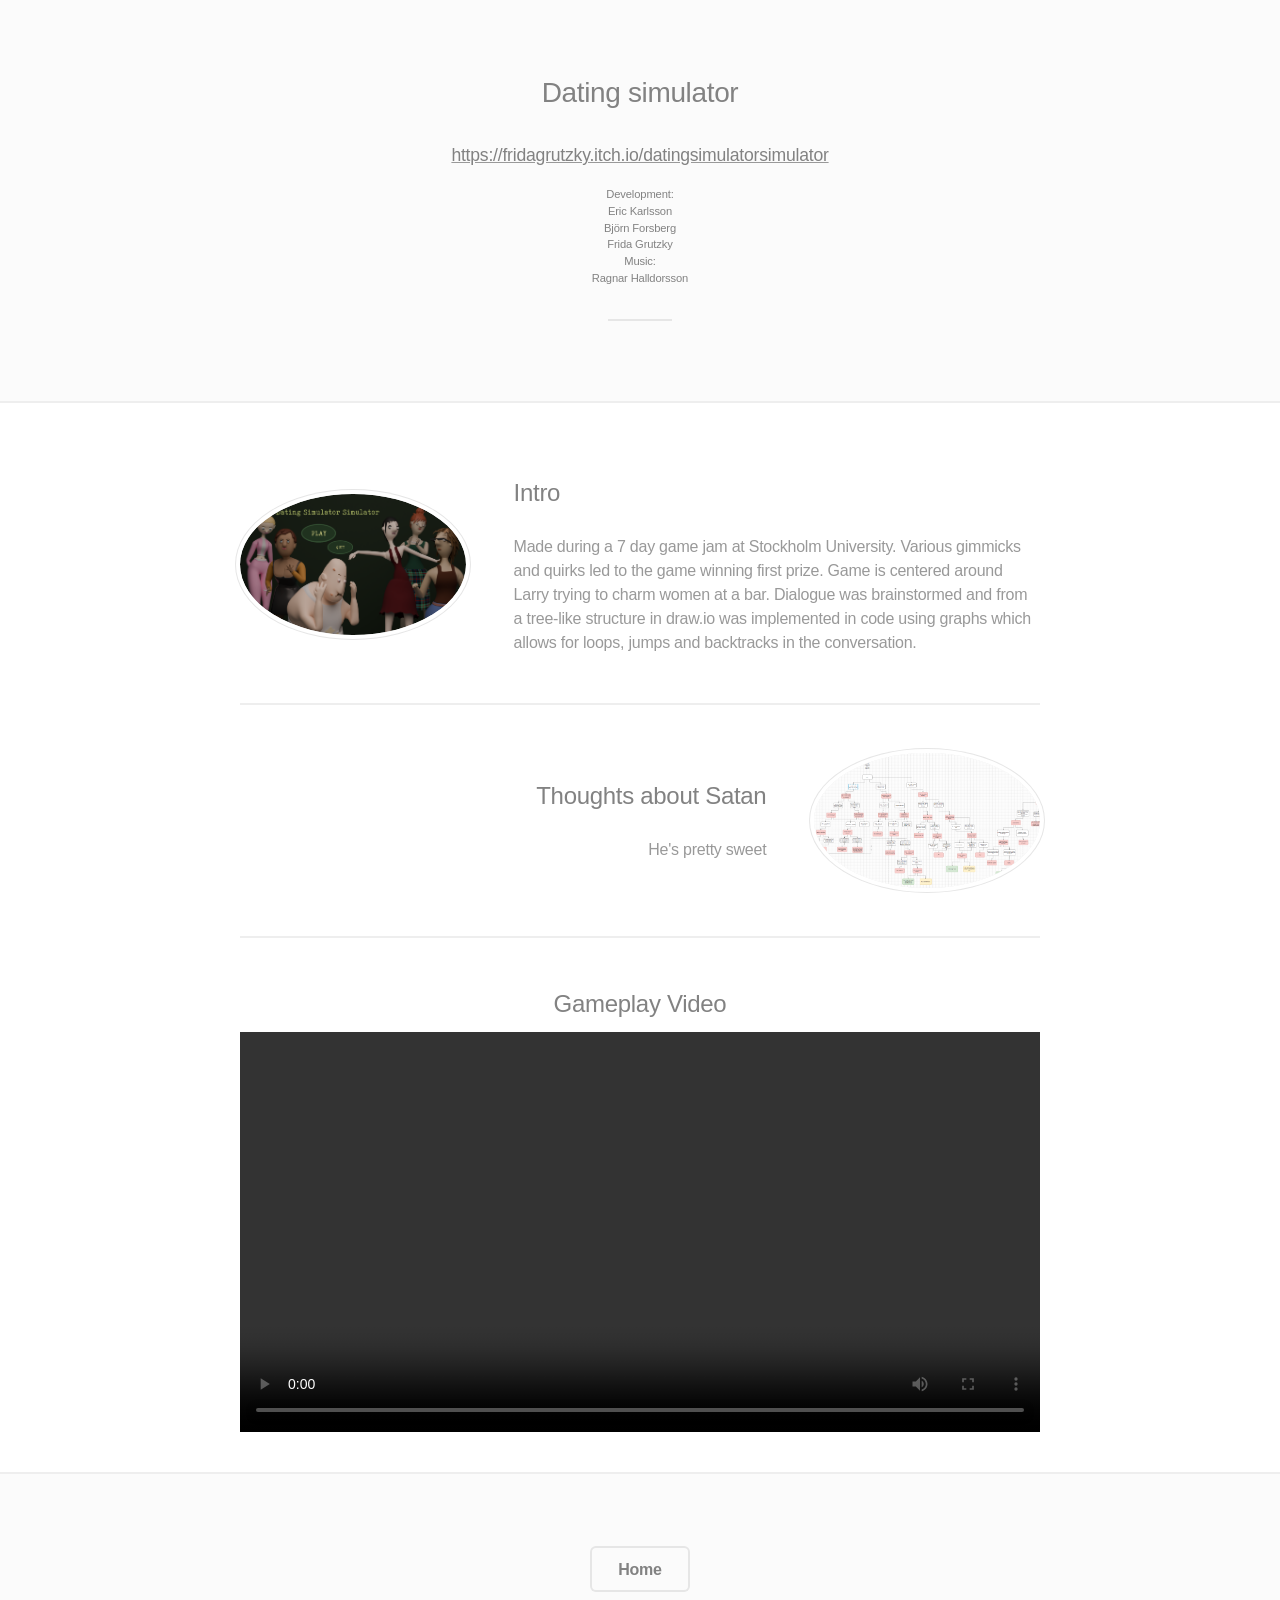
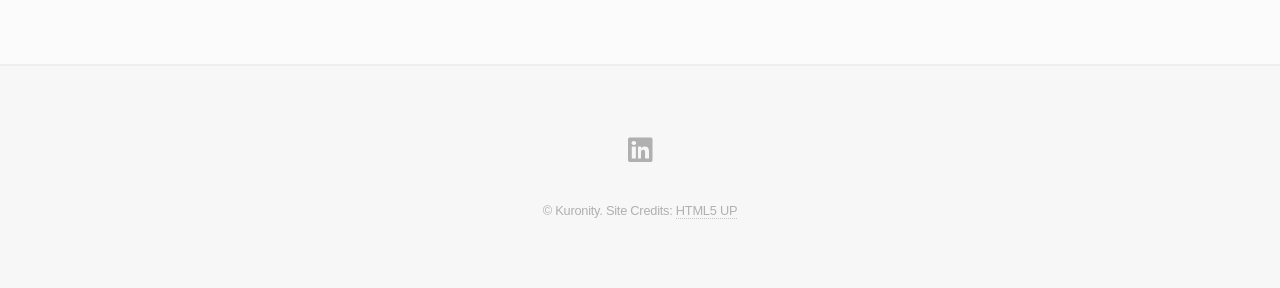
==== commit f1226a1d: "Further styling" ====
--- a/datingsim.html
+++ b/datingsim.html
@@ -18,6 +18,8 @@
 			<section id="one" class="wrapper style2 special">
 				<header class="major">
 					<h2>Dating simulator</h2>
+                    <a href="https://fridagrutzky.itch.io/datingsimulatorsimulator" class="clickable"><h4>https://fridagrutzky.itch.io/datingsimulatorsimulator</h4></a>
+                    <h6>Development: <br/>Eric Karlsson<br/>Björn Forsberg<br/>Frida Grutzky<br/>Music:<br/>Ragnar Halldorsson</h6>
 				</header>
 				<!-- <ul class="icons major">
 					<li><span class="icon solid fa-camera-retro"><span class="label">Shoot</span></span></li>
@@ -32,21 +34,28 @@
 					<section class="spotlight">
 						<div class="image"><img src="images/DatingSimulatorStart.png" alt="" /></div>
 						<div class="content">
-							<p>Made during a 7 day game jam at Stockholm University. Various gimmicks and quirks led to the game winning first prize.</p>
+                            <h3>Intro</h3>
+							<p>Made during a 7 day game jam at Stockholm University. Various gimmicks and quirks led to the game winning first prize.
+                                Game is centered around Larry trying to charm women at a bar. Dialogue was brainstormed and from a tree-like 
+                                structure in draw.io was implemented in code using graphs which allows for loops, jumps and backtracks in the 
+                                conversation.</p>
 						</div>
 					</section>
 					<section class="spotlight">
-						<div class="image"><img src="images/pic02.jpg" alt="" /></div>
+						<div class="image"><img src="images/DatingSimDialogueTree.png" alt="" /></div>
 						<div class="content">
-							<h3>Ultrices nullam aliquam</h3>
-							<p>Morbi mattis ornare ornare. Duis quam turpis, gravida at leo elementum elit fusce accumsan dui libero, quis vehicula lectus ultricies eu. In convallis amet leo non sapien iaculis efficitur consequat lorem ipsum.</p>
+							<h3>Thoughts about Satan</h3>
+                            <p>He's pretty sweet</p>
+
 						</div>
 					</section>
 					<section class="spotlight">
-						<div class="image"><img src="images/pic03.jpg" alt="" /></div>
-						<div class="content">
-							<h3>FYLL I SENARE</h3>
-							<p>Morbi mattis ornare ornare. Duis quam turpis, gravida at leo elementum elit fusce accumsan dui libero, quis vehicula lectus ultricies eu. In convallis amet leo non sapien iaculis efficitur consequat lorem ipsum.</p>
+						<div class="videos">
+							<h3>Gameplay Video</h3>
+								<video width="1024" height="768" controls>
+                                <source src="videos/DatingSimulatorVideo.mp4" type="video/mp4">
+                                Your browser does not support the video tag.
+                            </video>
 						</div>
 					</section>
 					<!-- <section class="special">
@@ -63,11 +72,6 @@
 
 		<!-- Three -->
 			<section id="three" class="wrapper style2 special">
-				<header class="major">
-					<h2>Magna leo sapien gravida</h2>
-					<p>Gravida at leo elementum elit fusce accumsan dui libero, quis vehicula<br />
-					lectus ultricies eu. In convallis amet leo sapien iaculis efficitur.</p>
-				</header>
 				<ul class="actions special">
 					<!-- <li><a href="#" class="button primary icon solid fa-download">Download</a></li> -->
 					<li><a href="index.html" class="button">Home</a></li>
--- a/assets/css/main.css
+++ b/assets/css/main.css
@@ -4157,4 +4157,30 @@
 	.clickable:hover {
 	color: darkgray;
 	text-decoration: none;
+	}
+
+	.header-row {
+	display: flex;
+	justify-content: flex-end;
+	gap: 10px;             /* space between name and icon */
+	}
+
+	.header-row h1 {
+	margin: 0;             /* remove default spacing */
+	}
+
+	.videos {
+		display: flex;
+		flex-direction: column;
+		align-items: center;
+		text-align: center;
+	}
+	
+	.videos video {
+		max-width: 100%;
+		height: auto;
+	}
+
+	.videos h3 {
+		margin-bottom: 10px;
 	}
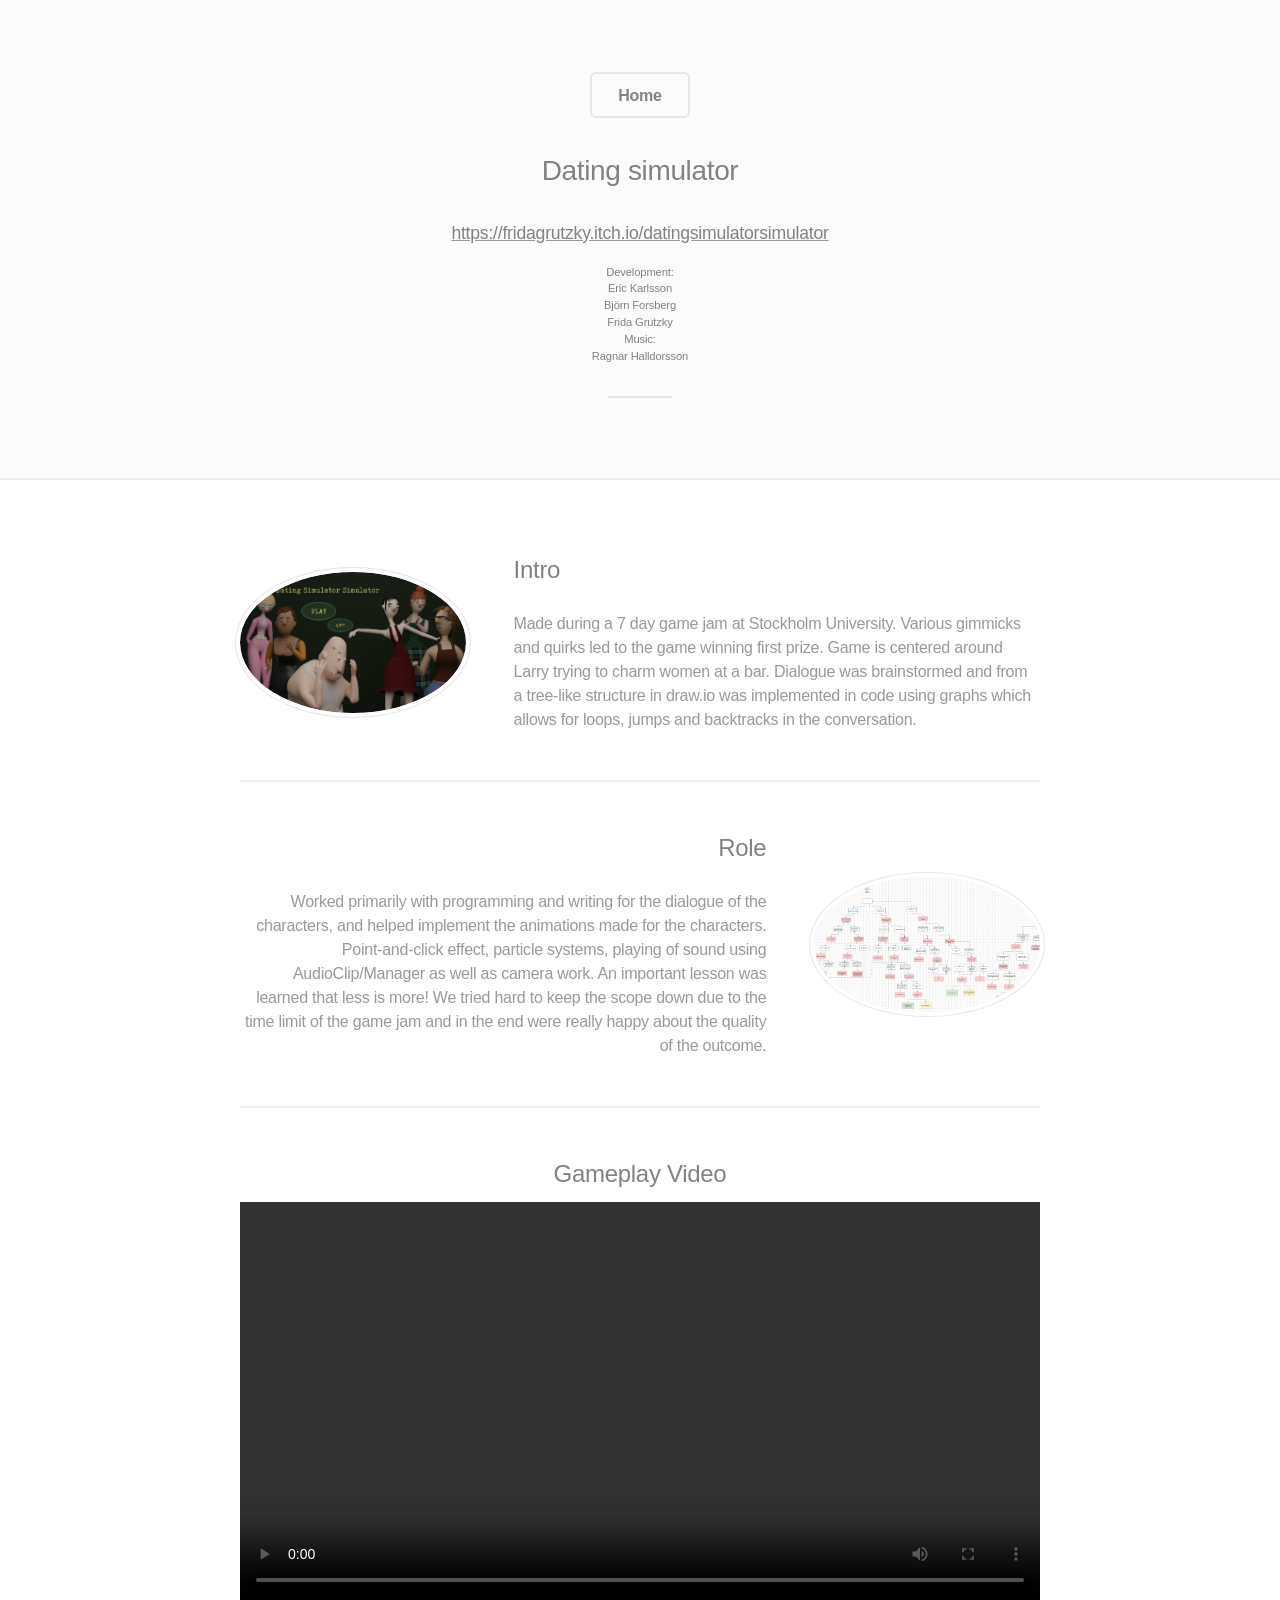
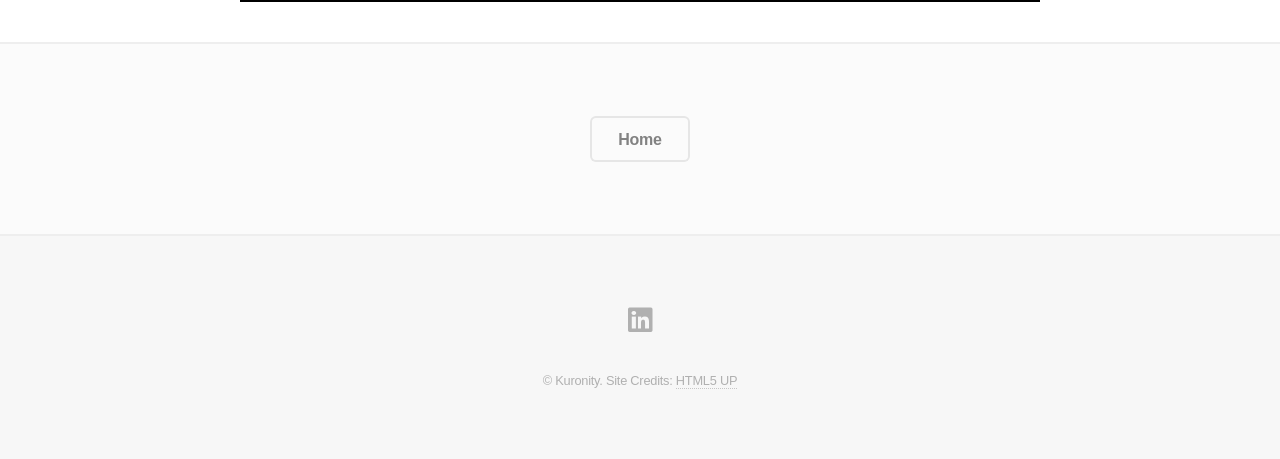
==== commit 86bfebf9: "MiniMax section, polish" ====
--- a/datingsim.html
+++ b/datingsim.html
@@ -17,15 +17,13 @@
 		<!-- One -->
 			<section id="one" class="wrapper style2 special">
 				<header class="major">
+					<ul class="actions special">
+                        <li><a href="index.html" class="button">Home</a></li>
+                    </ul>
 					<h2>Dating simulator</h2>
                     <a href="https://fridagrutzky.itch.io/datingsimulatorsimulator" class="clickable"><h4>https://fridagrutzky.itch.io/datingsimulatorsimulator</h4></a>
                     <h6>Development: <br/>Eric Karlsson<br/>Björn Forsberg<br/>Frida Grutzky<br/>Music:<br/>Ragnar Halldorsson</h6>
 				</header>
-				<!-- <ul class="icons major">
-					<li><span class="icon solid fa-camera-retro"><span class="label">Shoot</span></span></li>
-					<li><span class="icon solid fa-sync"><span class="label">Process</span></span></li>
-					<li><span class="icon solid fa-cloud"><span class="label">Upload</span></span></li>
-				</ul> -->
 			</section>
 
 		<!-- Two -->
@@ -44,8 +42,12 @@
 					<section class="spotlight">
 						<div class="image"><img src="images/DatingSimDialogueTree.png" alt="" /></div>
 						<div class="content">
-							<h3>Thoughts about Satan</h3>
-                            <p>He's pretty sweet</p>
+							<h3>Role</h3>
+                            <p>Worked primarily with programming and writing for the dialogue of the characters, and
+							helped implement the animations made for the characters. Point-and-click effect, particle systems, playing of sound using AudioClip/Manager
+							as well as camera work.	An important lesson was learned that less is more! We tried hard to keep the scope down due to the
+							time limit of the game jam and in the end were really happy about the quality of the outcome.
+							</p>
 
 						</div>
 					</section>
